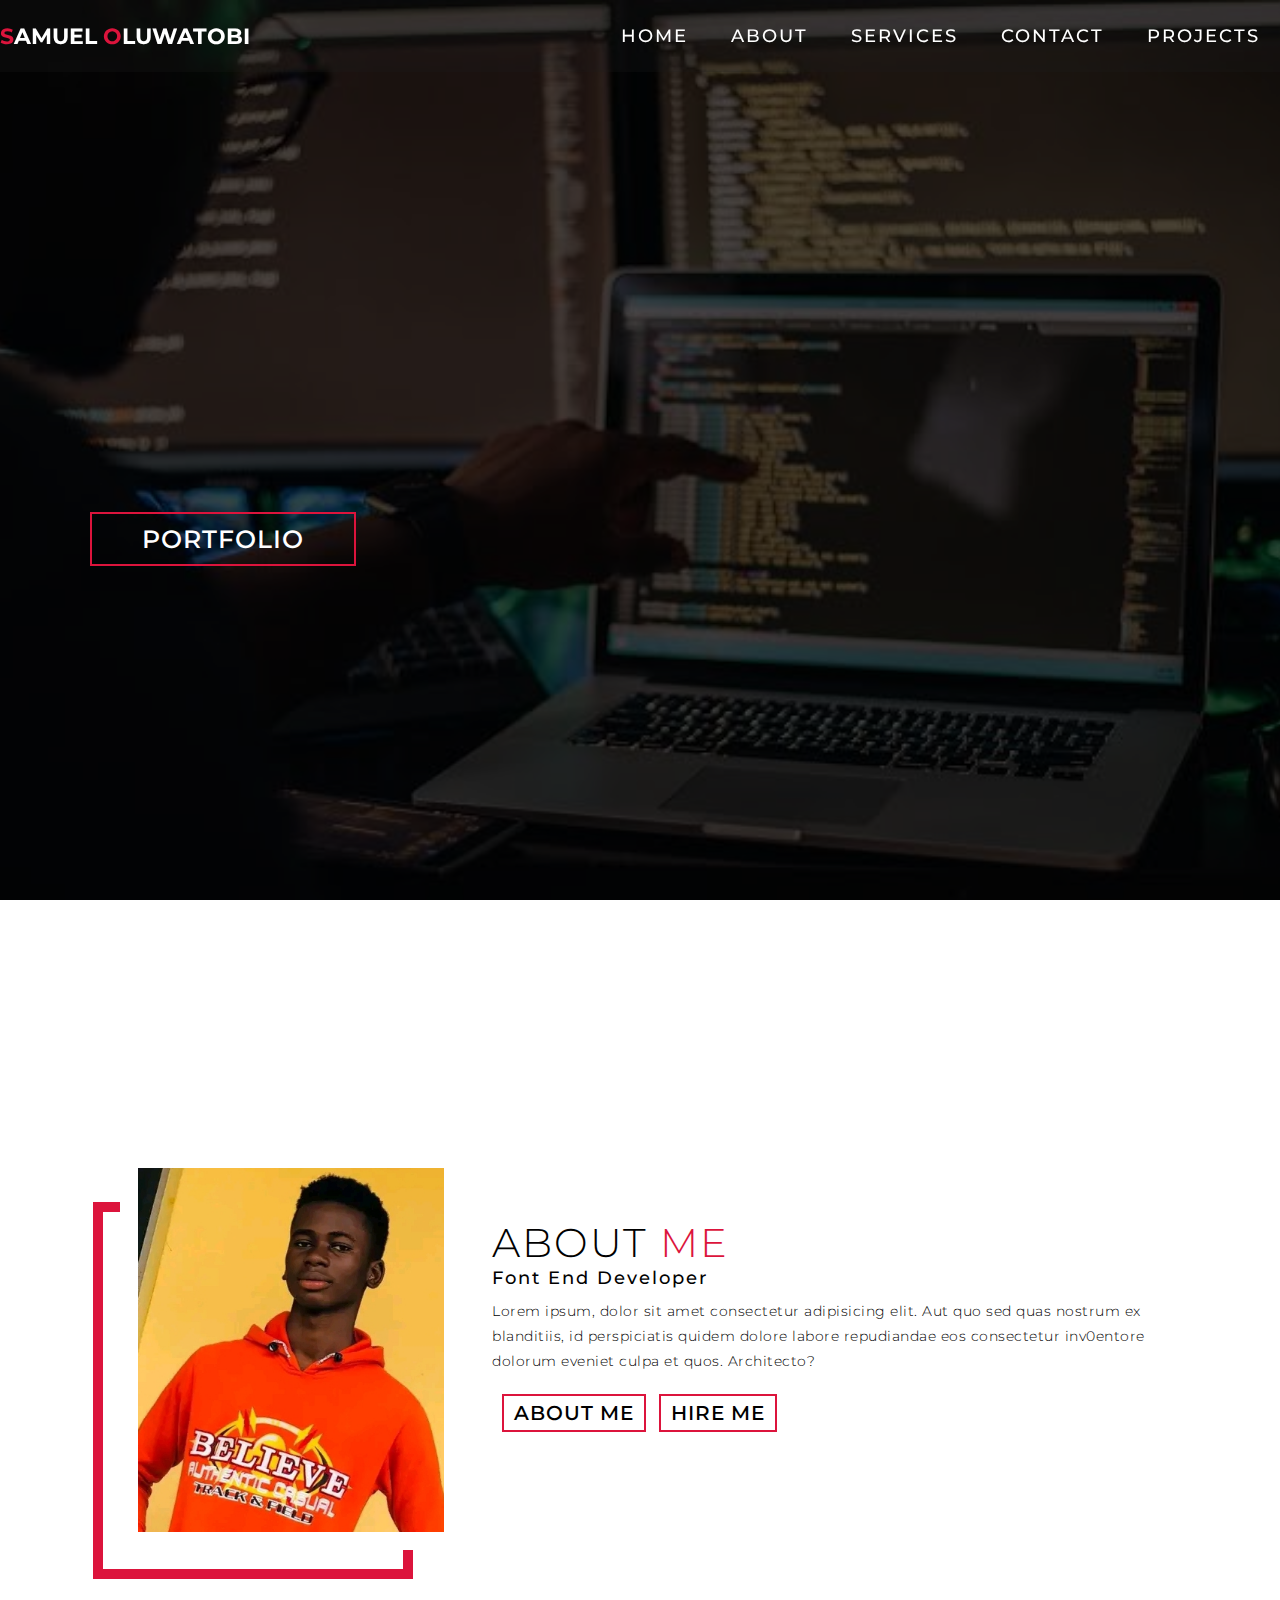
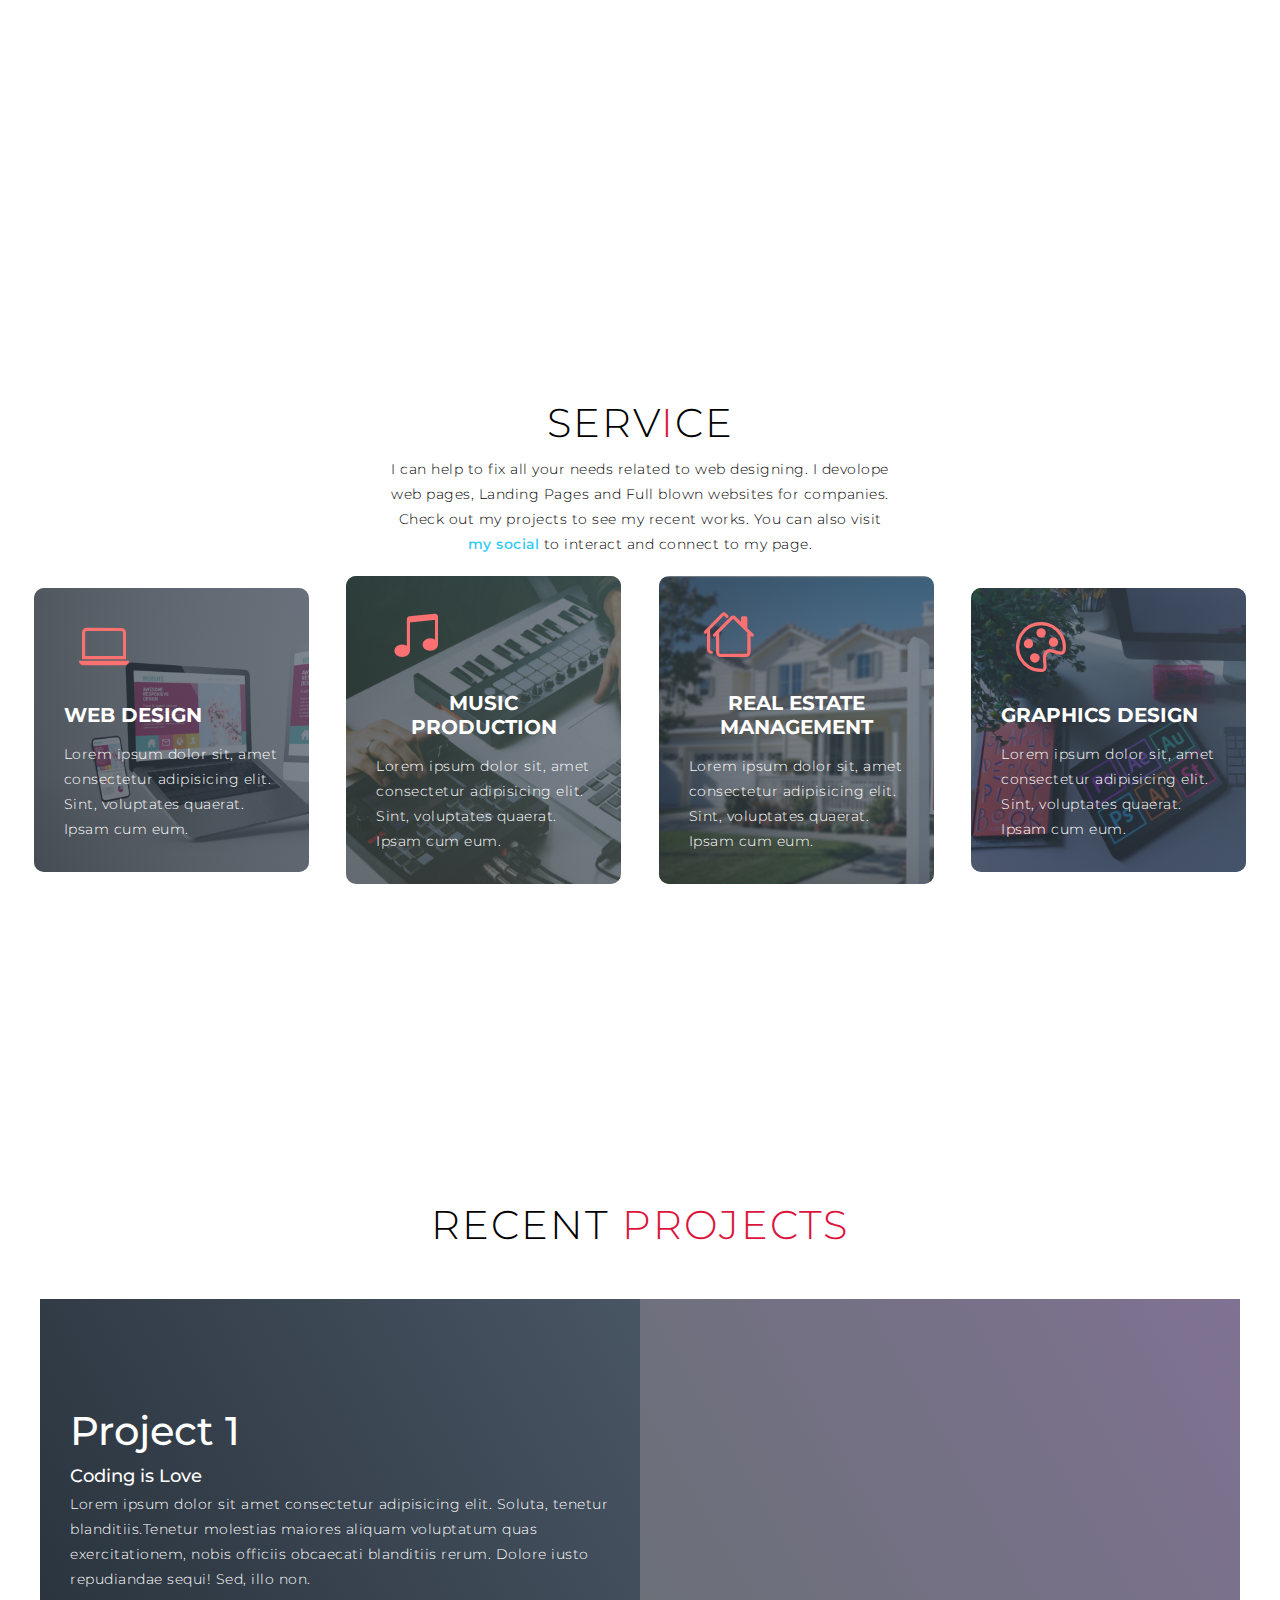
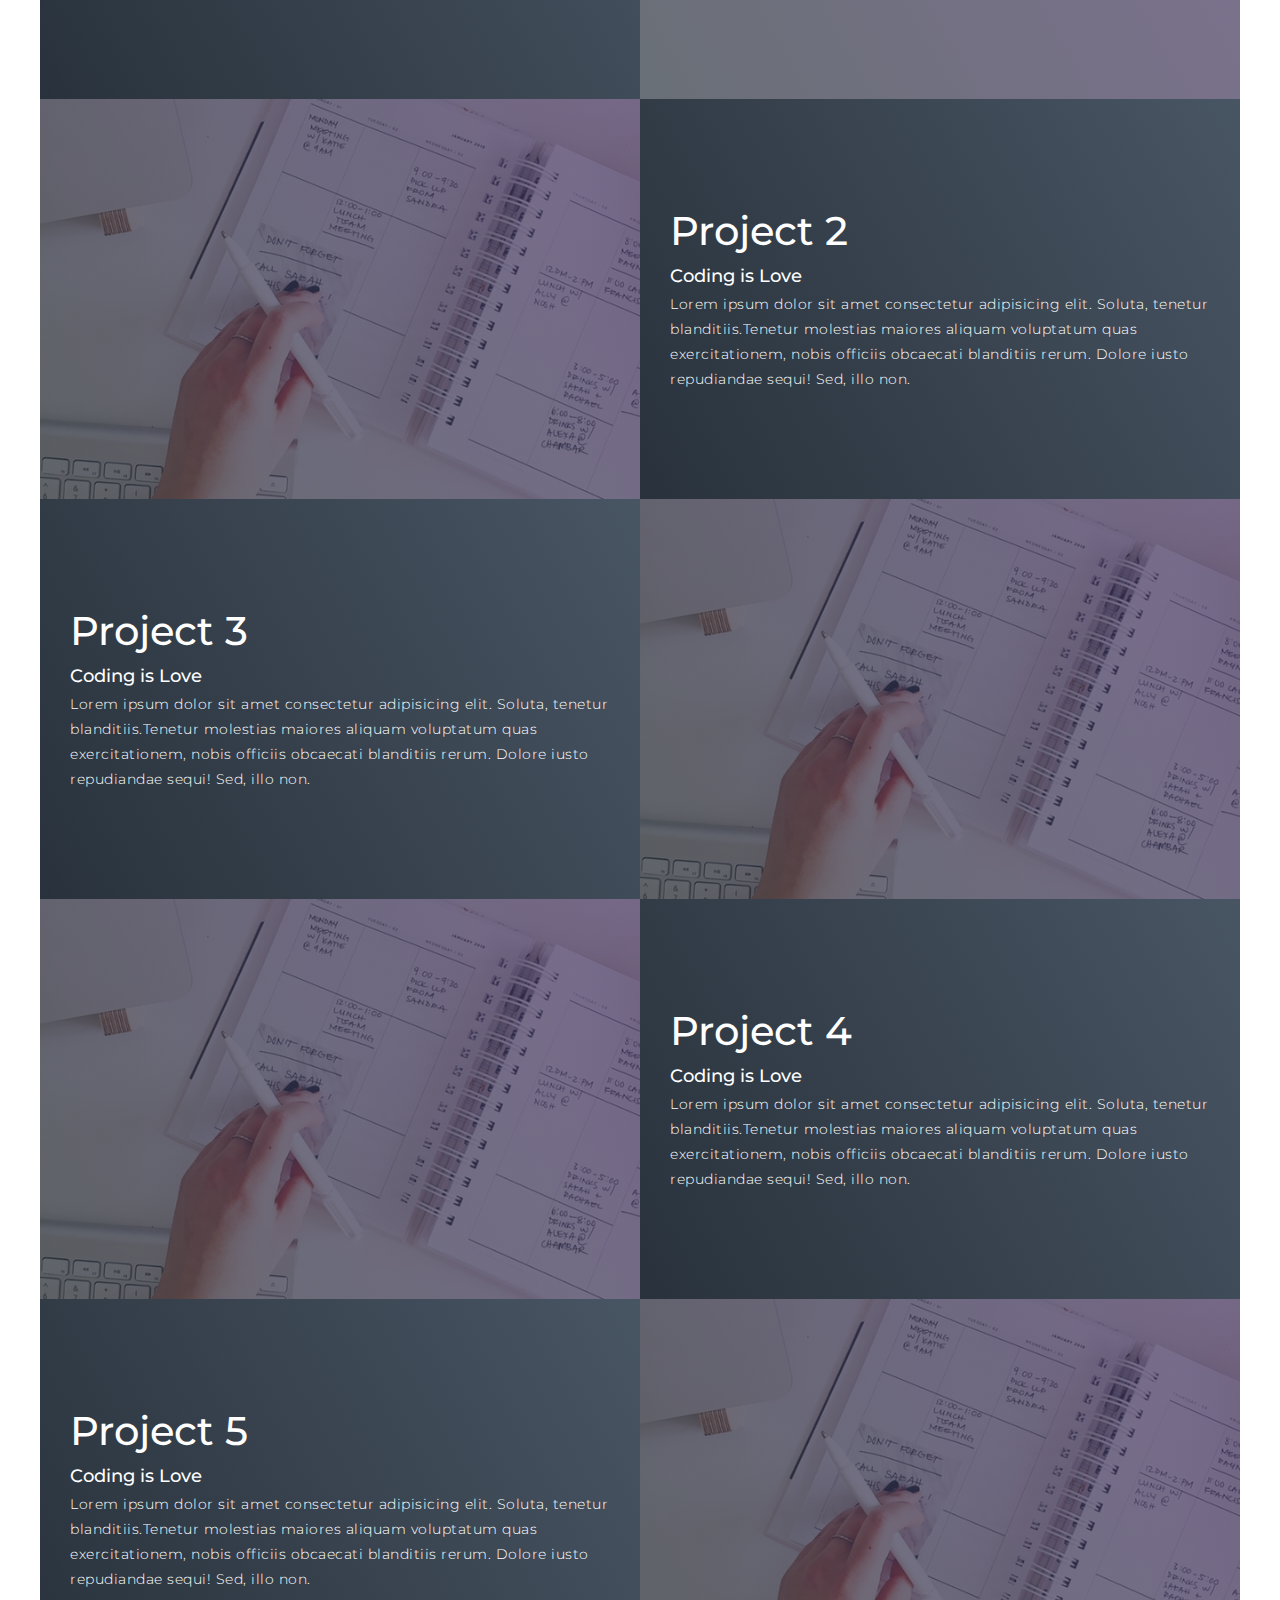
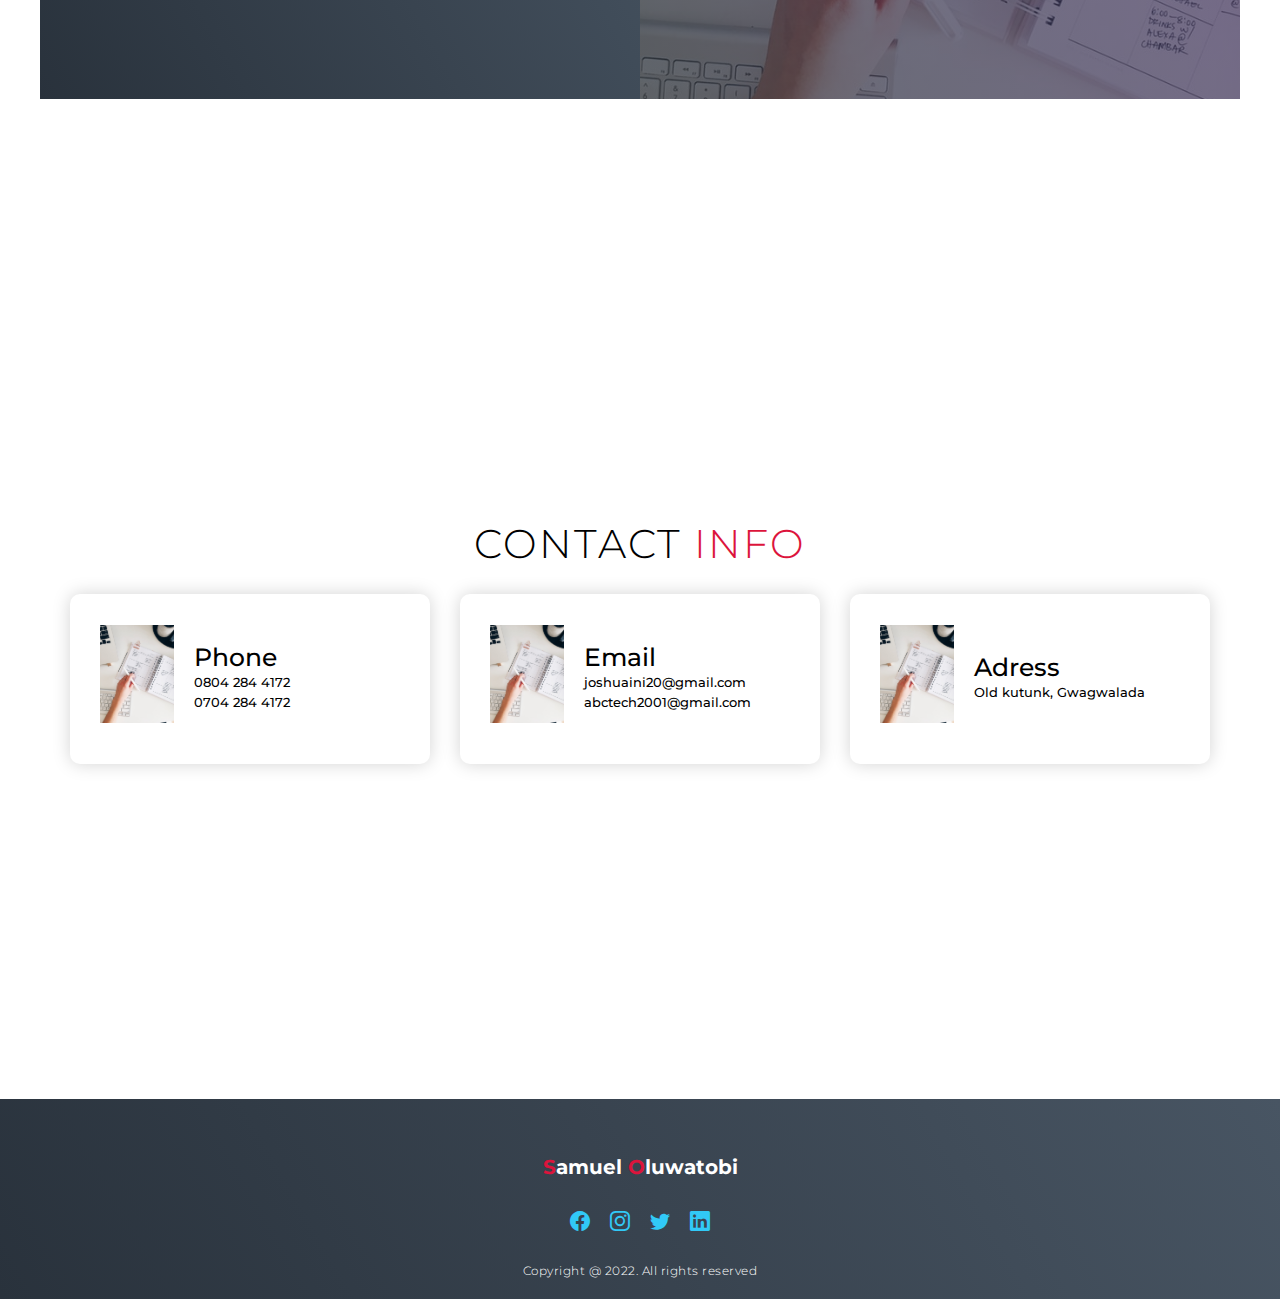
==== index.html @ 8ee9c937 "first commit" ====
<!DOCTYPE html>
<html lang="en">
<head>
    <link rel="stylesheet" href="style.css">
    <meta charset="UTF-8">
    <meta http-equiv="X-UA-Compatible" content="IE=edge">
    <meta name="viewport" content="width=device-width, initial-scale=1.0">
    <link rel="stylesheet" href="https://cdn.jsdelivr.net/npm/bootstrap-icons@1.10.3/font/bootstrap-icons.css">
    <title>Samuel Oluwatobi</title>
</head>
<body>
    <!-- <div class="loader">
        <div></div>
    </div> -->
    <section id="header">
        <div class="header container">
            <div class="nav-bar">
                <div class="brand">
                    <a href="#hero"><h1><span>S</span>amuel <span>O</span>luwatobi</h1></a>
                </div>
                <div class="nav-list">
                    <div class="hamburger"><div class="bar"></div></div>
                    <ul>
                        <li><a href="#hero" data-after="Home">Home</a></li>
                        <li><a href="#about" data-after="About">About</a></li>
                        <li><a href="#services" data-after="Services">Services</a></li>
                        <li><a href="#contact" data-after="Contact">Contact</a></li>
                        <li><a href="#projects" data-after="Projects">Projects</a></li>
                    </ul>
                </div>
            </div>
        </div>
    </section> 
    
    
    <!-- Hero Section -->
    <section id="hero">
        <div class="hero container">
            <div>
                <h1>Hello, <span></span></h1>
                <h1>My Name is <span></span></h1>
                <h1>Samuel <span></span></h1>
                <a href="#projects" type="button" class="cta">Portfolio</a>
            </div>
        </div>
    </section> 
    <!-- End Hero Section -->

    <!-- About Section -->
    <section id="about">
        <div class="about container">
            <div class="col-left">
                <div class="about-img">
                    <img src="sam.jpg" alt="img">
                </div>
            </div>
            <div class="col-right">
                <hi class="section-title">About <span>me</span></hi>
                <h2>Font End Developer</h2>
                <p>Lorem ipsum, dolor sit amet consectetur 
                adipisicing elit. Aut quo sed quas nostrum ex blanditiis, 
                id perspiciatis quidem dolore labore repudiandae eos 
                consectetur inv0entore dolorum eveniet culpa et quos. Architecto?</p>
                <a href="#" class="cta">About Me</a>
                <a href="#" class="cta">Hire Me</a>
            </div>
        </div>
    </section>
    <!-- End About Section -->

    <!-- Service Section -->
    <section id="services">
        <div class="services container">
            <div class="service-top">
                <h1 class="section-title">Serv<span>i</span>ce</h1>
                <p>I can help to fix all your needs related to web designing. 
                I devolope web pages, Landing Pages and Full blown websites for companies.
                Check out my projects to see my recent works. You can also visit <a href="#footer">my social</a> to interact 
                and connect to my page.
                </p>
            </div>
            <div class="service-bottom">
                <div class="service-items">
                    <div class="icon"><i class="bi bi-laptop"></i></div>
                    <h2>Web Design</h2>
                    <p>Lorem ipsum dolor sit, 
                        amet consectetur adipisicing elit. 
                        Sint, voluptates quaerat. Ipsam cum eum.</p>
                </div>
                <div class="service-items">
                    <div class="icon"><i class="bi bi-music-note-beamed"></i></div>
                    <h2>Music Production</h2>
                    <p>Lorem ipsum dolor sit, 
                        amet consectetur adipisicing elit. 
                        Sint, voluptates quaerat. Ipsam cum eum.</p>
                </div>
                <div class="service-items">
                    <div class="icon"><i class="bi bi-houses"></i></div>
                    <h2>Real Estate Management</h2>
                    <p>Lorem ipsum dolor sit, 
                        amet consectetur adipisicing elit. 
                        Sint, voluptates quaerat. Ipsam cum eum.</p>
                </div>
                <div class="service-items">
                    <div class="icon"><i class="bi bi-palette"></i></div>
                    <h2>Graphics Design</h2>
                    <p>Lorem ipsum dolor sit, 
                        amet consectetur adipisicing elit. 
                        Sint, voluptates quaerat. Ipsam cum eum.</p>
                </div>
            </div>
        </div>
    </section> 
    <!-- End Service Section -->
    
    <!-- Project Section -->
    <section id="projects">
        <div class="project container">
          <div class="project-header">
              <h1 class="section-title">Recent <span>Projects</span></h1>
          </div>
          <div class="all-projects">
              <div class="project-item">
                  <div class="project-info">
                    <h1>Project 1</h1>
                    <h2>Coding is Love</h2>
                    <p>Lorem ipsum dolor sit amet consectetur adipisicing elit.
                         Soluta, tenetur blanditiis.Tenetur molestias maiores 
                         aliquam voluptatum quas exercitationem, nobis officiis
                          obcaecati blanditiis rerum. Dolore iusto repudiandae 
                          sequi! Sed, illo non.</p>
                  </div>
                  <div class="project-img">
                   <!-- <img src="project-img.GIF " alt="img">    -->
                   <iframe src="https://guileless-buttercream-ab2a01.netlify.app/" frameborder="0" width="100%" height="100%"></iframe>
                </div>
              </div>
              <div class="project-item">
                <div class="project-info">
                  <h1>Project 2</h1>
                  <h2>Coding is Love</h2>
                  <p>Lorem ipsum dolor sit amet consectetur adipisicing elit.
                       Soluta, tenetur blanditiis.Tenetur molestias maiores 
                       aliquam voluptatum quas exercitationem, nobis officiis
                        obcaecati blanditiis rerum. Dolore iusto repudiandae 
                        sequi! Sed, illo non.</p>
                </div>
                <div class="project-img">
                 <img src="img-1.png " alt="img">   
              </div>
            </div>
            <div class="project-item">
                <div class="project-info">
                  <h1>Project 3</h1>
                  <h2>Coding is Love</h2>
                  <p>Lorem ipsum dolor sit amet consectetur adipisicing elit.
                       Soluta, tenetur blanditiis.Tenetur molestias maiores 
                       aliquam voluptatum quas exercitationem, nobis officiis
                        obcaecati blanditiis rerum. Dolore iusto repudiandae 
                        sequi! Sed, illo non.</p>
                </div>
                <div class="project-img">
                 <img src="img-1.png" alt="img">   
              </div>
            </div>
            <div class="project-item">
                <div class="project-info">
                  <h1>Project 4</h1>
                  <h2>Coding is Love</h2>
                  <p>Lorem ipsum dolor sit amet consectetur adipisicing elit.
                       Soluta, tenetur blanditiis.Tenetur molestias maiores 
                       aliquam voluptatum quas exercitationem, nobis officiis
                        obcaecati blanditiis rerum. Dolore iusto repudiandae 
                        sequi! Sed, illo non.</p>
                </div>
                <div class="project-img">
                 <img src="img-1.png " alt="img">   
              </div>
            </div>
            <div class="project-item">
                <div class="project-info">
                  <h1>Project 5</h1>
                  <h2>Coding is Love</h2>
                  <p>Lorem ipsum dolor sit amet consectetur adipisicing elit.
                       Soluta, tenetur blanditiis.Tenetur molestias maiores 
                       aliquam voluptatum quas exercitationem, nobis officiis
                        obcaecati blanditiis rerum. Dolore iusto repudiandae 
                        sequi! Sed, illo non.</p>
                </div>
                <div class="project-img">
                 <img src="img-1.png " alt="img">   
              </div>
            </div>
          </div>
        </div>
    </section>
    <!-- End Project Section -->
    


    <!-- Contact Section -->
    <section id="contact">
        <div class="contact container">
            <div><h1 class="section-title">Contact <span>info</span></h1></div>
            <div class="contact-items">
                <div class="contact-item">
                    <div class="icon"><img src="img-1.png" alt=""></div>
                    <div class="contact-info">
                        <h1>Phone</h1>
                        <h2>0804 284 4172</h2>
                        <h2>0704 284 4172</h2>
                    </div>
                </div>
                <div class="contact-item">
                    <div class="icon"><img src="img-1.png" alt=""></div>
                    <div class="contact-info">
                        <h1>Email</h1>
                        <h2>joshuaini20@gmail.com</h2>
                        <h2>abctech2001@gmail.com</h2>
                    </div>
                </div>
                <div class="contact-item">
                    <div class="icon"><img src="img-1.png" alt=""></div>
                    <div class="contact-info">
                        <h1>Adress</h1>
                        <h2>Old kutunk, Gwagwalada</h2>
                    </div>
                </div>
            </div>
        </div>
    </section>
    <!-- End Contact Section -->

    <!-- Footer -->
    <section id="footer">
        <div class="footer container">
            <div class="brand"><h1><span>S</span>amuel <span>O</span>luwatobi</h1></div>
            <h2></h2>
            <div class="social-icon">
                <div class="social-item">
                    <a href="#"><i class="bi bi-facebook s-icon"></i></a>
                </div>
                <div class="social-item">
                    <a href="#"><i class="bi bi-instagram s-icon"></i></a>
                </div>
                <div class="social-item">
                    <a href="#"><i class="bi bi-twitter s-icon"></i></a>
                </div>
                <div class="social-item">
                    <a href="#"><i class="bi bi-linkedin s-icon"></i></a>
                </div>
            </div>
            <p>Copyright @ 2022. All rights reserved</p>
        </div>
    </section>
    <!-- End Footer -->
    <script src="app.js"></script>
</div>
</body>
</html>
---- style.css ----
@import url("https://cdn.jsdelivr.net/npm/bootstrap-icons@1.10.3/font/bootstrap-icons.css");
@import url('https://fonts.googleapis.com/css2?family=Montserrat:wght@300;400;700&display=swap');
*{
    padding: 0;
    margin: 0;
    box-sizing: border-box;
}
html{
    font-size: 10px;
    font-family: 'Montserrat', sans-serif;
    scroll-behavior: smooth;
}
a{
    text-decoration: none;
    color: rgb(49, 201, 247);
    font-weight: 550;
}
a:hover{
    text-decoration: underline;
    color: crimson;
    opacity: 0.7;
}
img {
    height: 100%;
    width: 100%;
    object-fit: cover;
}
p{
    color: black;
    font-size: 1.4rem;
    margin-top: 5px;
    line-height: 2.5rem;
    font-weight: 300;
    letter-spacing: .05rem;
}
.section-title {
    font-size: 4rem;
    font-weight: 300;
    color: black;
    margin-bottom: 10px;
    text-transform: uppercase;
    letter-spacing: .2rem;
    text-align: center;
}
.section-title span {
    color: crimson;
}
.container{
    min-height: 100vh;
    width: 100%;
    display: flex;
    align-items: center;
    justify-content: center;
}
.cta{
    display: inline-block;
    padding: 5px 20px;
    color: white;
    background-color: transparent;
    border: 2px solid crimson;
    font-size: 2rem;
    text-transform: uppercase;
    letter-spacing: .1rem;
    margin-top: 30px;
    transition: .3s ease;
    transition-property: background-color, color;
}
.cta:hover{
    color: white;
    background-color: crimson;

}
.brand a h1{
    font-size: 1.5rem;
    text-transform: uppercase;
    color: white;
}
.brand h1 span{
    color: crimson;
}
/* Header Section */

#header{
    position: fixed;
    z-index: 1000;
    left: 0;
    top: 0;
    width: 100vw;
    height: auto;
}
#header .header{
    min-height: 8vh;
    background-color: rgba(31, 30, 30, 0.24);
    transition: .3s ease background-color; 
}
#header .nav-bar{
    display:flex;
    align-items: center;
    justify-content: space-between;
    width: 100%;
    height: 100%;
    max-width: 1300px;
    padding: 0 20px;
}
#header .nav-list ul{
    list-style: none;
    position: absolute;
    background-color: rgb(31, 30, 30);
    width: 100vw;
    height: 100vh;
    left: 100%;
    top: 0;
    display:flex;
    flex-direction: column;
    justify-content: center;
    align-items: center;
    z-index: 1;
    overflow-x:hidden;
    transition: .5s ease left;
}
#header .nav-list ul.active{
    left: 0;
}
#header .nav-list ul a{
    font-size: 2.0rem;
    font-weight: 500;
    letter-spacing: .2rem;  
    text-decoration: none;
    color: white;
    text-transform: uppercase;
    padding:20px;
    display:block;
} 
#header .nav-list ul a::after{
    content: attr(data-after);
    position: absolute;
    top: 50%;
    left: 50%;
    transform: translate(-50%, -50%) scale(0);
    color: rgba(240, 248, 255, 0.021);
    font-size: 13rem;
    letter-spacing: 50px;
    z-index: -1;
    transition: .3s ease letter-spacing;
}
#header .nav-list ul li:hover a::after{
    transform: translate(-50%, -50%) scale(1);
    letter-spacing: initial;
}
#header .nav-list ul li:hover a{
    color: crimson;
}
#header .hamburger{
    height:60px;
    width: 60px;
    display: inline-block;
    border: 3px solid white;
    border-radius: 50%;
    position: relative;
    display:flex;
    align-items: center;
    justify-content: center;
    z-index: 100;
    cursor: pointer;
    transform: scale(.8);
    margin-right: 20px;
}
#header .hamburger::after{
    position: absolute;
    content: '';
    height: 100%;
    width: 100%;
    border-radius: 50%;
    border: 3px solid white;
    animation: hamburger_puls 1s ease infinite;
}
#header .hamburger .bar{
    height: 2px;
    width: 30px;
    position: relative;
    background-color: white;
    z-index: -1;
}
#header .hamburger .bar::after,
#header .hamburger .bar::before{
    content: '';
    position: absolute;
    height: 100%;
    width: 100%;
    left: 0;
    background-color: white;
    transition: .3s ease;
    transition-property: top, bottom;
}
#header .hamburger .bar::after{
    top: 8px;
}
#header .hamburger .bar::before{
    bottom: 8px;
}
#header .hamburger.active .bar::before{
    bottom: 0;
}
#header .hamburger.active .bar::after{
    top: 0;
}

/* End Header Section */
/* Hero Section */
#hero{
    background-image: url(images.jpeg);
    background-size: cover;
    background-position: top center;
    position: relative;
    z-index: 1;
}
@media only screen and (max-width: 768px){
    #hero{
        background-image: url(sam.jpg);
    }
}
#hero::after{
    content: '';
    position: absolute;
    left: 0;
    top: 0;
    height: 100%;
    width: 100vw;
    background-color: black;
    opacity: .7;
    z-index: -1;
}
#hero .hero {
    max-width: 1200px;
    margin: 0 auto;
    padding: 0 50px;
    justify-content: flex-start;
}
#hero h1{
    display: block;
    width: fit-content;
    font-size: 4rem;
    position: relative;
    color: transparent;
    animation: text_reveal .5s ease forwards;
    animation-delay: 1s;
}
#hero h1:nth-child(1){
    animation-delay: 1s;
}
#hero h1:nth-child(2){
    animation-delay: 2s;
}
#hero h1:nth-child(3){
    animation: text_reveal_name .5s ease forwards;
    animation-delay: 3s;
}
#hero h1 span{
    position: absolute;
    top: 0;
    left: 0;
    height: 100%;
    width: 0;
    background-color: crimson;
    animation: text_reveal_box 1s ease;
    animation-delay: .5ss;
}
#hero h1:nth-child(1) span{
    animation-delay: .5s;
}
#hero h1:nth-child(2) span{
    animation-delay: 1.5s;
}
#hero h1:nth-child(3) span{
    animation-delay: 2.5s;
}

/* End Hero Section */

/* Service Section */
    #services .services{
        flex-direction: column;
        text-align: center;
        max-width: 1500px;
        margin: 0 auto;
        padding: 100px 15px;
    }
    #services .service-top{
        max-width: 500px;
        margin: 0 auto;
    }
    #services .service-bottom{
        display: flex;
        align-items: center;
        justify-content: center;
        flex-wrap: wrap;
    }
    #services .service-items{
        flex-basis: 80%;
        display: flex;
        align-items: flex-start;
        justify-content: center;
        flex-direction: column;
        padding: 30px;
        border-radius: 10px;
        background-size: cover;
        margin: 10px 5%;
        position: relative;     
        overflow: hidden;
        z-index: 1;
    }
    #services .service-items:nth-of-type(1){
        background-image: url(webbg.png);
    }
    #services .service-items:nth-of-type(2){
        background-image: url(musicbg.jpeg);
    }
    #services .service-items:nth-of-type(3){
        background-image: url(estatebg.jpeg);
    }
    #services .service-items:nth-of-type(4){
        background-image: url(graphicsbg.jpeg);
    }
    #services .service-items::after{
        content: '';
        position: absolute;
        left: 0;
        top: 0;
        height: 100%;
        width: 100%;
        background-image: linear-gradient(60deg, #29323c 0%, #485563 100%);
        opacity: .7;
        z-index: -1;
    }
    #services .service-bottom .icon{
        height: 80px;
        width: 80px;
        margin-bottom: 5px;
    }
    #services .service-bottom .icon i{
        color: rgb(251, 112, 112);
        font-size: 5rem;
    }
    #services .service-items h2{
        font-size: 2rem;
        color: white;
        margin-bottom: 10px;
        text-transform: uppercase;
    }
    #services .service-items p{
        color: white;
        text-align: left;
    }
/* End Service Section */
/* Project Section */
#projects .project {
    flex-direction: column;
    max-width: 1200px;
    margin: 0 auto;
    padding: 100px 0;
}
#projects .project-header h1 {
    margin-bottom: 50px;
}
#projects .all-project {
    display: flex;
    align-items: center;
    justify-content: center;
    flex-direction: column;
}
#projects .project-item {
    display: flex;
    align-items: center;
    justify-content: center;
    flex-direction: column;
    width: 80%;
    margin: 20px auto;
    overflow: hidden;
    border-radius: 10px;
}
#projects .project-info {
    padding: 30px;
    flex-basis: 50%;
    height: 100%;
    display: flex;
    align-items: flex-start;
    justify-content: center;
    flex-direction: column;
    background-image: linear-gradient(60deg, #29323c 0%, #485563 100%);
    color: white;
} 
#projects .project-info h1 {
    font-size: 4rem;
    font-weight: 500;
}
#projects .project-info h2 {
    font-size: 1.8rem;
    font-weight: 500;
    margin-top: 10px;
}
#projects .project-info p {
    color: white;    
}
#projects .project-img {
    flex-basis: 50%;
    height: 300px;
    /* overflow: hidden; */
    position: relative;
}

#projects .project-img:after{
    content: '';
    position: absolute;
    left: 0;
    top: 0;
    height: 100%;
    width: 100%;
    background-image: linear-gradient(60deg, #29323c 0%, #483563 100%);
    opacity: .7;
}
#projects .project-img:hover::after{
    opacity: 0;
}
#projects .project-img img{
    transition: .3s ease transform ;
}
#projects .project-item:hover .project-img img{
    transform: scale(1.1);
}
/* End Project Section */

/* About Section */
#about .about{
    flex-direction: column-reverse;
    text-align: center;
    max-width: 1200px;
    margin: 0 auto;
    padding: 100px 20px;
}
#about .col-left{
    width: 250px;
    height: 360px;
}
#about .col-right{
    width: 100%;
}
#about .col-right h2{
    font-size: 1.8rem;
    font-weight: 500;
    letter-spacing: .2rem;
    margin-bottom: 10px;
}
#about .col-right p {
    margin-bottom: 20px;
}
#about .col-right .cta{
    color: black;
    margin:0 0 50px 10px;
    padding: 5px 10px;
    display: inline;
    font-size: 1rem;
}
#about .col-left .about-img{
    height: 100%;
    width: 100%;
    position: relative;
    border: 18px solid white;
    margin-top: 50px;
}
#about .col-left .about-img::after{
    content: '';
    position: absolute;
    left: -33px;
    top: 19px;
    height: 98%;
    width: 98%;
    border: 7px solid crimson;
    z-index: -1;
}
/* End About Section */

/* Contact Sectiion */
#contact .contact{
    flex-direction: column;
    max-width: 1200px;
    margin: 0 auto;
}
#contact .contact-items{
    padding-top: 30px;
}
#contact .contact-item{
    width: 80%;
    padding: 20px;
    text-align: center;
    border-radius: 10px;
    padding: 30px;
    margin: 30px;
    display: flex;
    justify-content: center;
    align-items: center;
    flex-direction: column;
    box-shadow: 0px 0px 18px 0 #0000002c;
    transition: .3s ease box-shadow;
}
#contact .contact-item:hover{
    box-shadow: 0px 0px 5px 0 #0000002c;
}
#contact .icon{
    width: 70px;
    margin: 0 auto;
    margin-bottom: 10px;
}
#contact .contact-info h1{
    font-size: 2.5rem;
    font-weight: 500;
    margin-bottom: 5px;
}
#contact ,.contact-info h2{
    font-size: 1.3rem;
    line-height: 2rem;
    font-weight: 500;
}
/* End Contact Section */

/* Footer */
#footer{
    background-image: linear-gradient(60deg, #29323c 0%, #485563 100%);
}
#footer .footer{
    min-height: 200px;
    flex-direction: column;
    padding-top: 50px;
    padding-bottom: 10px;
}
#footer h2{
    color: white;
    font-weight: 500;
    font-size: 1.0rem;
    letter-spacing: .1rem;
    margin-top: 10px;
    margin-bottom: 10px;
} 
#footer .social-icon{
    display: flex;
    margin-bottom: 10px;
}
.social-item{
    padding: 10px;
}
.s-icon{
    font-size: 2rem;
}
#footer .social-item img{
    filter: grayscale(1);
    transition: .3s ease filter;
}
#footer .social-item:hover img{
    filter: grayscale(0);
}
#footer p{
    color: white;
    font-size: 1.2rem;
}
#footer .brand h1{
    color: white;
}
/* End Footer */
/* keyFrames */
    @keyframes hamburger_puls {
        0%{
           opacity: 1;
           transform: scale(1); 
        }
        100%{
            opacity: 0;
            transform: scale(1.4);
        }
    }
    @keyframes text_reveal_box{
        50%{
            width: 100%;
            left: 0;
        }
        100%{
            width: 0;
            left: 100%;
        }
    }
    @keyframes text_reveal {
        100%{
             color: white;
        }
    }
    @keyframes text_reveal_name {
        100%{
            color: crimson;
            font-weight: 500px;
        }
    }
/* End Keyframes */

/* Media Query For Tablet */
@media only screen and (min-width: 768px){
    .cta {
        font-size: 2.5rem;
        padding: 10px 50px;
    }
    h1 .section-title{
        font-size: 6rem;
    }
    #about .col-right .cta{
        display: inline-block;
        font-size: 2.0rem;
    }
    /* Hero */
    .brand a h1{
        font-size: 2.2rem;
    }
    /* End Hero */

    /* Services Section */
    #services .service-bottom .service-items{
        flex-basis: 45%;
        margin: 2.5%;
    }
    /* End Services Section */

    /* Project */
    #projects .project-item{
        flex-direction: row;
    }
    #projects .project-item:nth-child(even){
        flex-direction: row-reverse;
    }
    #projects .project-item{
        height: 400px;
        margin: 0;
        width: 100%;
        border-radius: 0;
    }
    #projects .all-projects .project-info{
        height: 100%
    }
    #projects .all-projects .project-img{
        height: 100%;
    }
       
    /* End Project */
    
    /* About */
    #about .about{
        flex-direction: row;
    }
    #about .col-left{
        width: 600px;
        height: 400px;
        padding-left: 60px;
    }
    #about .col-left .about-img{
        margin-top: 0;
    }
    #about .about .col-left .about-img::after{
        left: -45px;
        top: 34px;
        height: 98%;
        width: 98%;
        border: 10px solid crimson;
    }
    
    #about .col-right{
        text-align: left;
        padding: 30px;
    }
    #about .col-right h1 {
        text-align: left;
    } 
    /* End About */

    /* Contact */
    #contact .contact{
        flex-direction: column; 
        padding: 100px 0;
        align-items: center; 
        justify-content: center; 
        min-width: 20vh; 
    }
    #contact .contact-items{
        width: 100%;
        display: flex;
        flex-direction: row;
        justify-content: space-evenly;
        margin: 0;
    }
    #contact .contact-item{
        width: 30%;
        margin: 0;
        flex-direction: row;
    }
    #contact .contact-item .icon{
        height: 100px;
        width: 100px;
    } 
    #contact .contact-item .icon img{
        object-fit: contain;
    } 
    #contact .contact-item .contact-info{
        width: 100%;
        text-align: left;
        padding-left: 20px;
    }
/* End Contact */
}
/* End Media Query For Tablet */


/* Media Query For Desktop */
@media only screen and (min-width: 1200px) {
/* header */
    #header .hamburger{
        display: none;
    }
    #header .nav-list ul li{
        display: inline-block;
    }
    #header .nav-list ul li a{
        font-size: 1.8rem;
    }
    #header .nav-list ul {
        position: inherit;
        display: block;
        height: auto;
        width: fit-content;
        background-color: transparent;
    }
    #header .nav-list ul a:after{
        display: none;
    }
    #header .nav-bar{
        padding: 0;
    }
/* end header */
    #services .service-bottom .service-items{
        flex-basis: 22%;
        margin: 1.5%;
    }

}
/* End Media Query For Desktop */





.loader div{
    height: 100px;
    width: 100px;
    border: 15px solid #45474b;
    /* border-top-color: #2a88e6; */
    position: absolute;
    margin:auto;
    top:0;
    bottom:0;
    left: 0;
    right:0;
    border-radius: 30%;
    animation:spin 1.5s infinite ease-in;
}
@keyframes spin {
    100%{
        border-top-color: #2a88e6;
        /* transform: rotate(360deg); */
    }
    75%{
        border-left-color: #2a88e6;
    }
    50%{
        border-bottom-color: #2a88e6;
    }
    25%{
        border-right-color: #2a88e6;
    }
}


/*         Sub Pages CSS         */
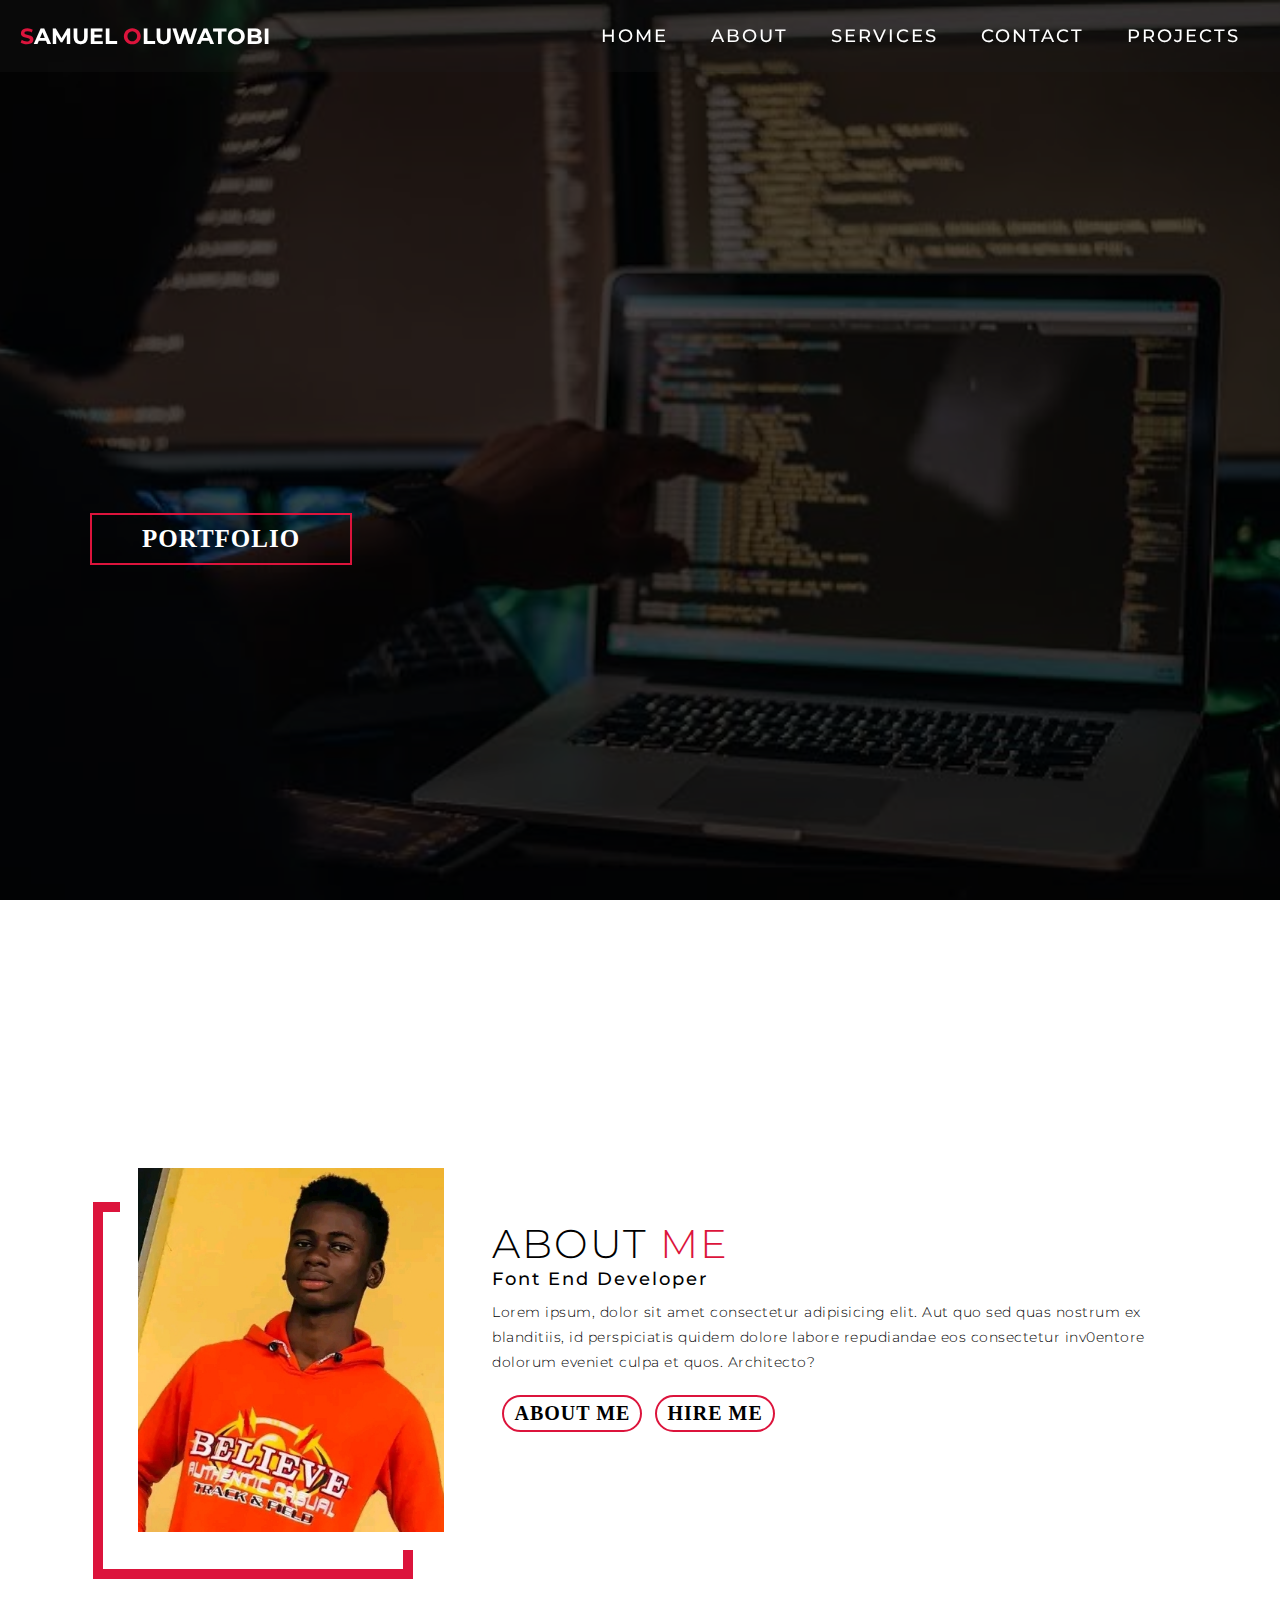
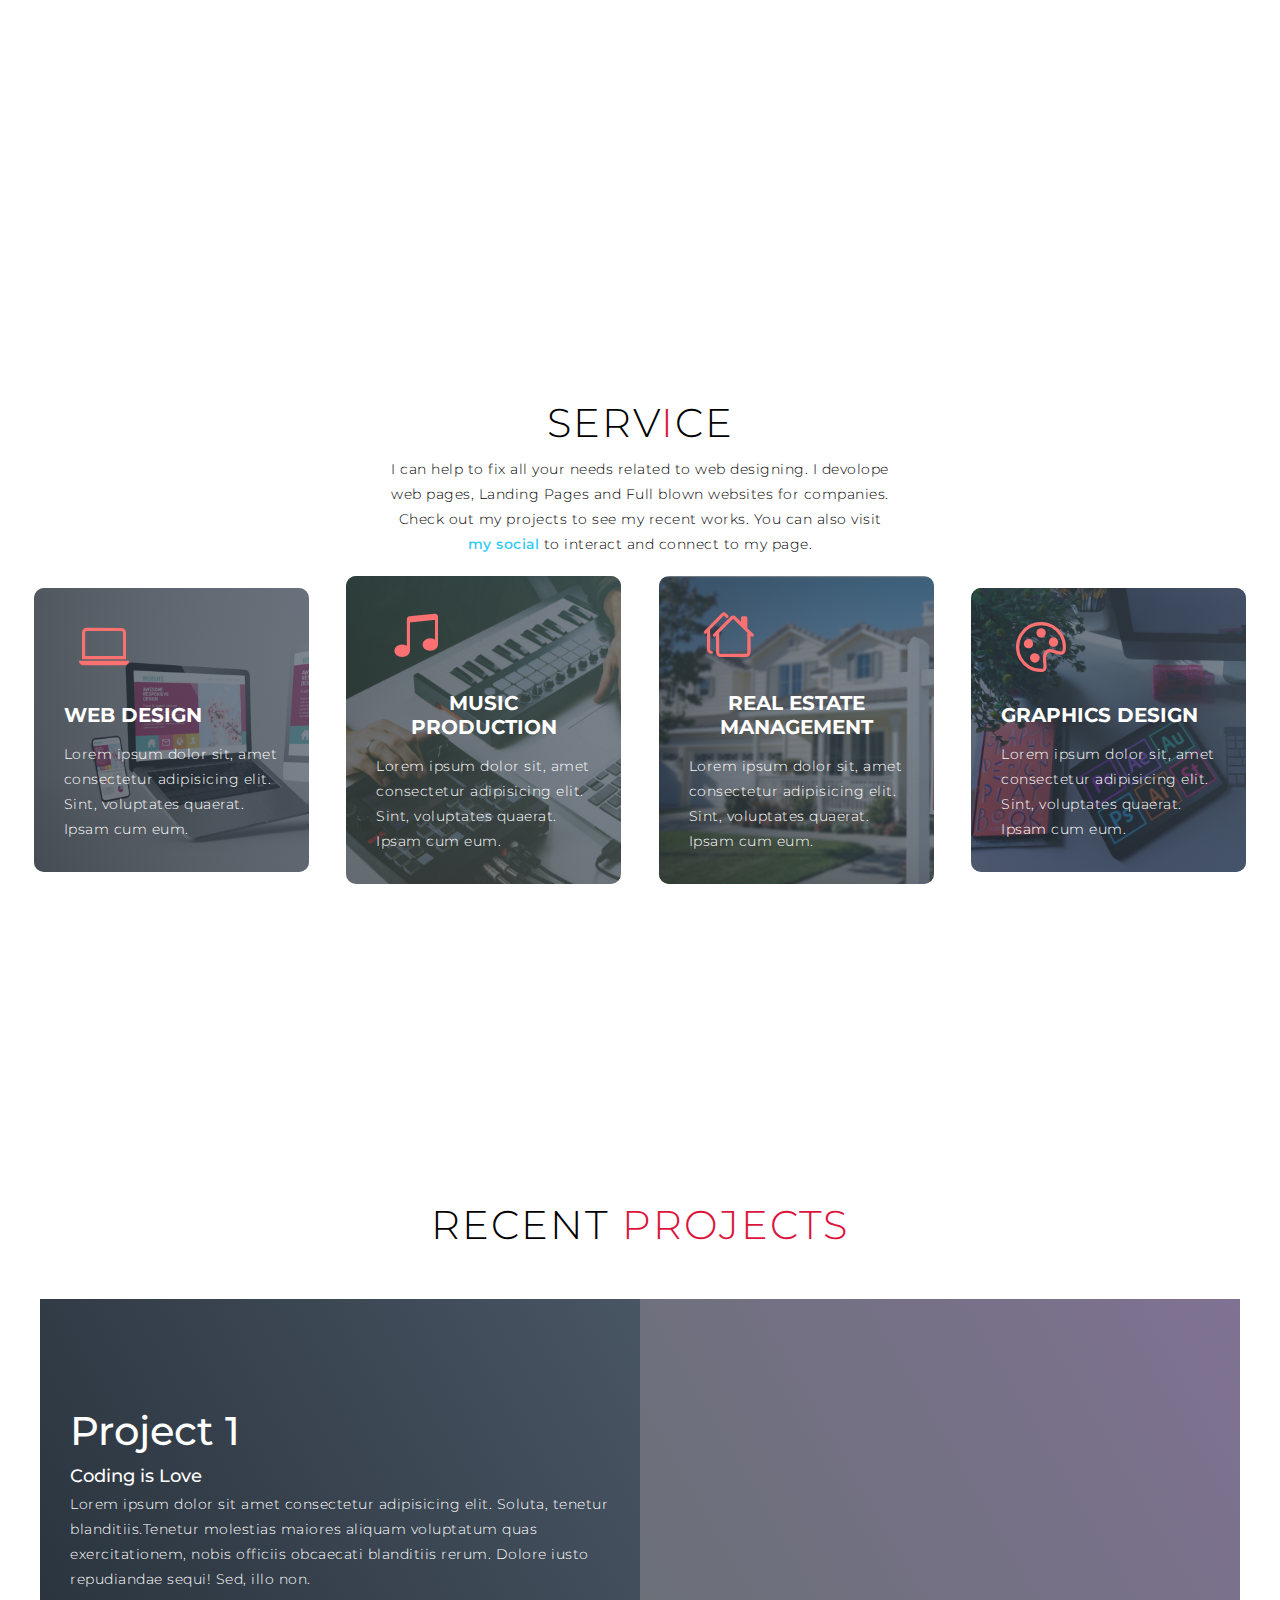
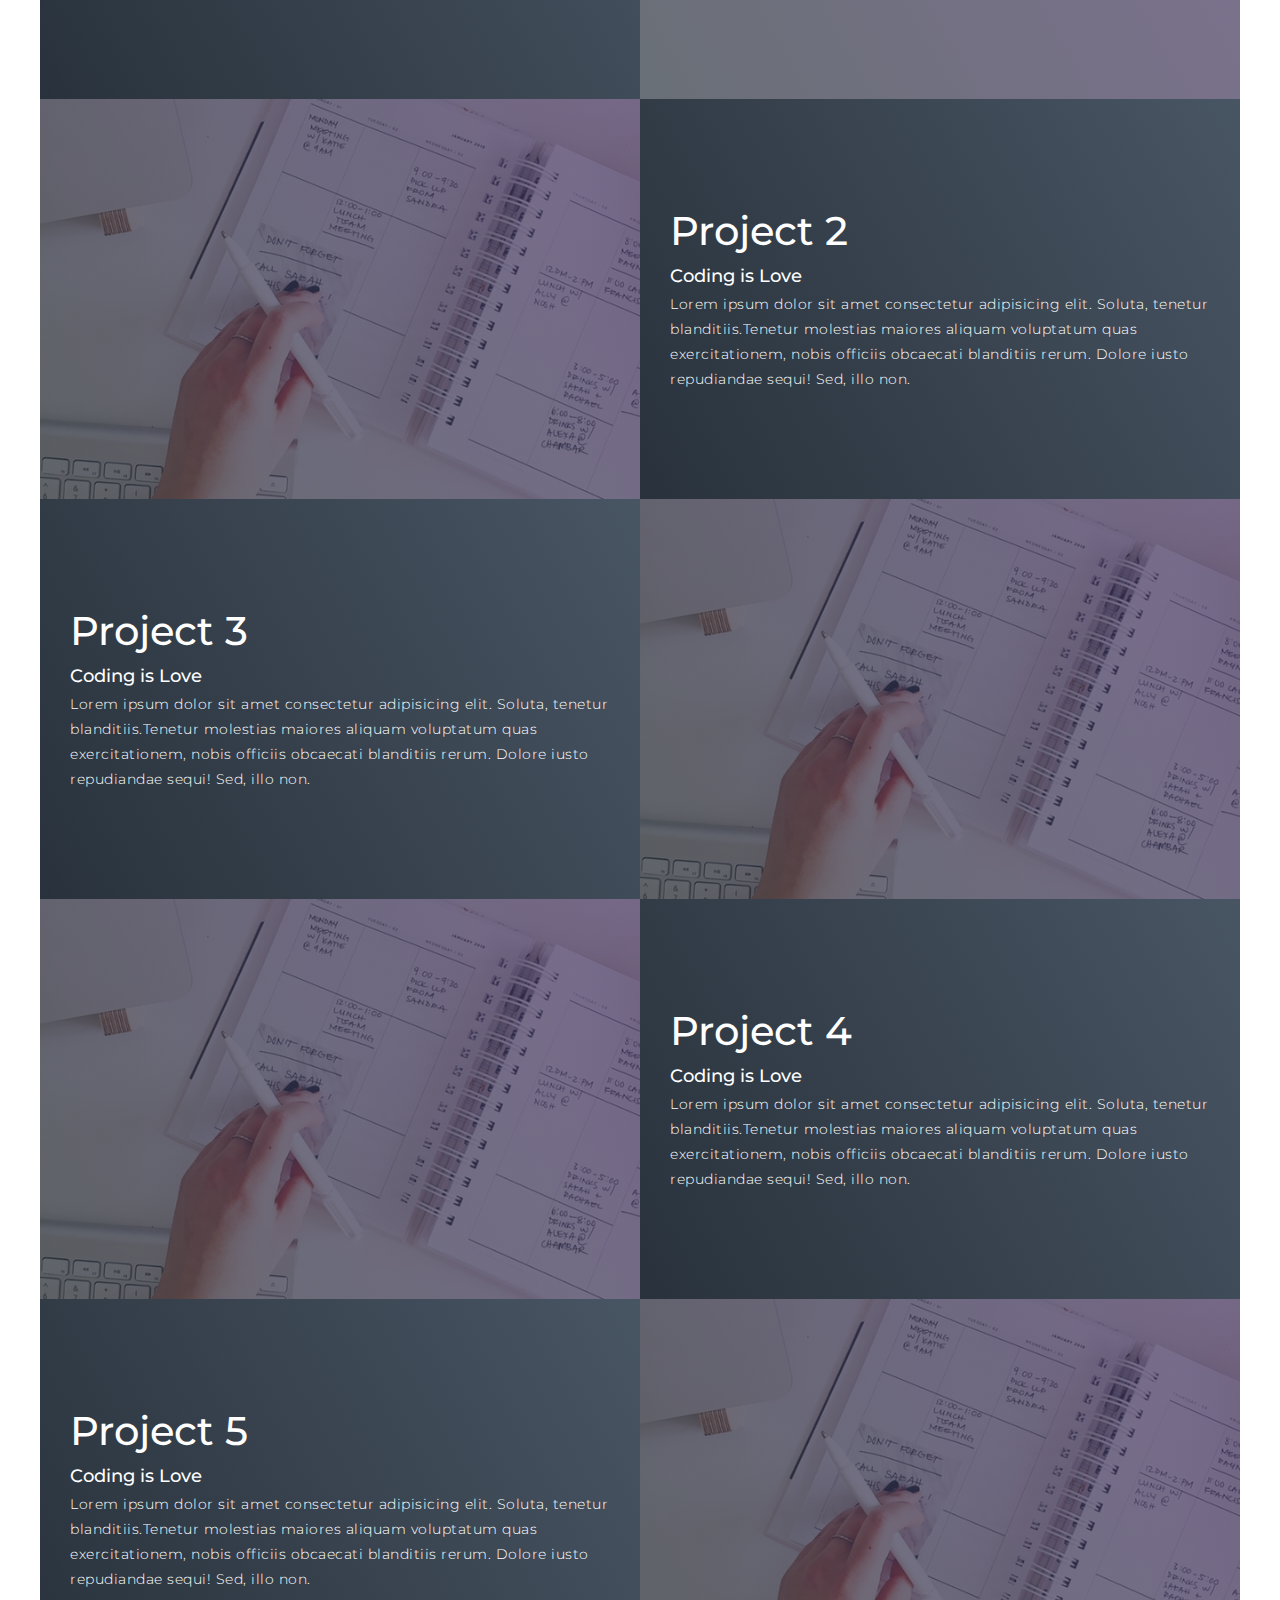
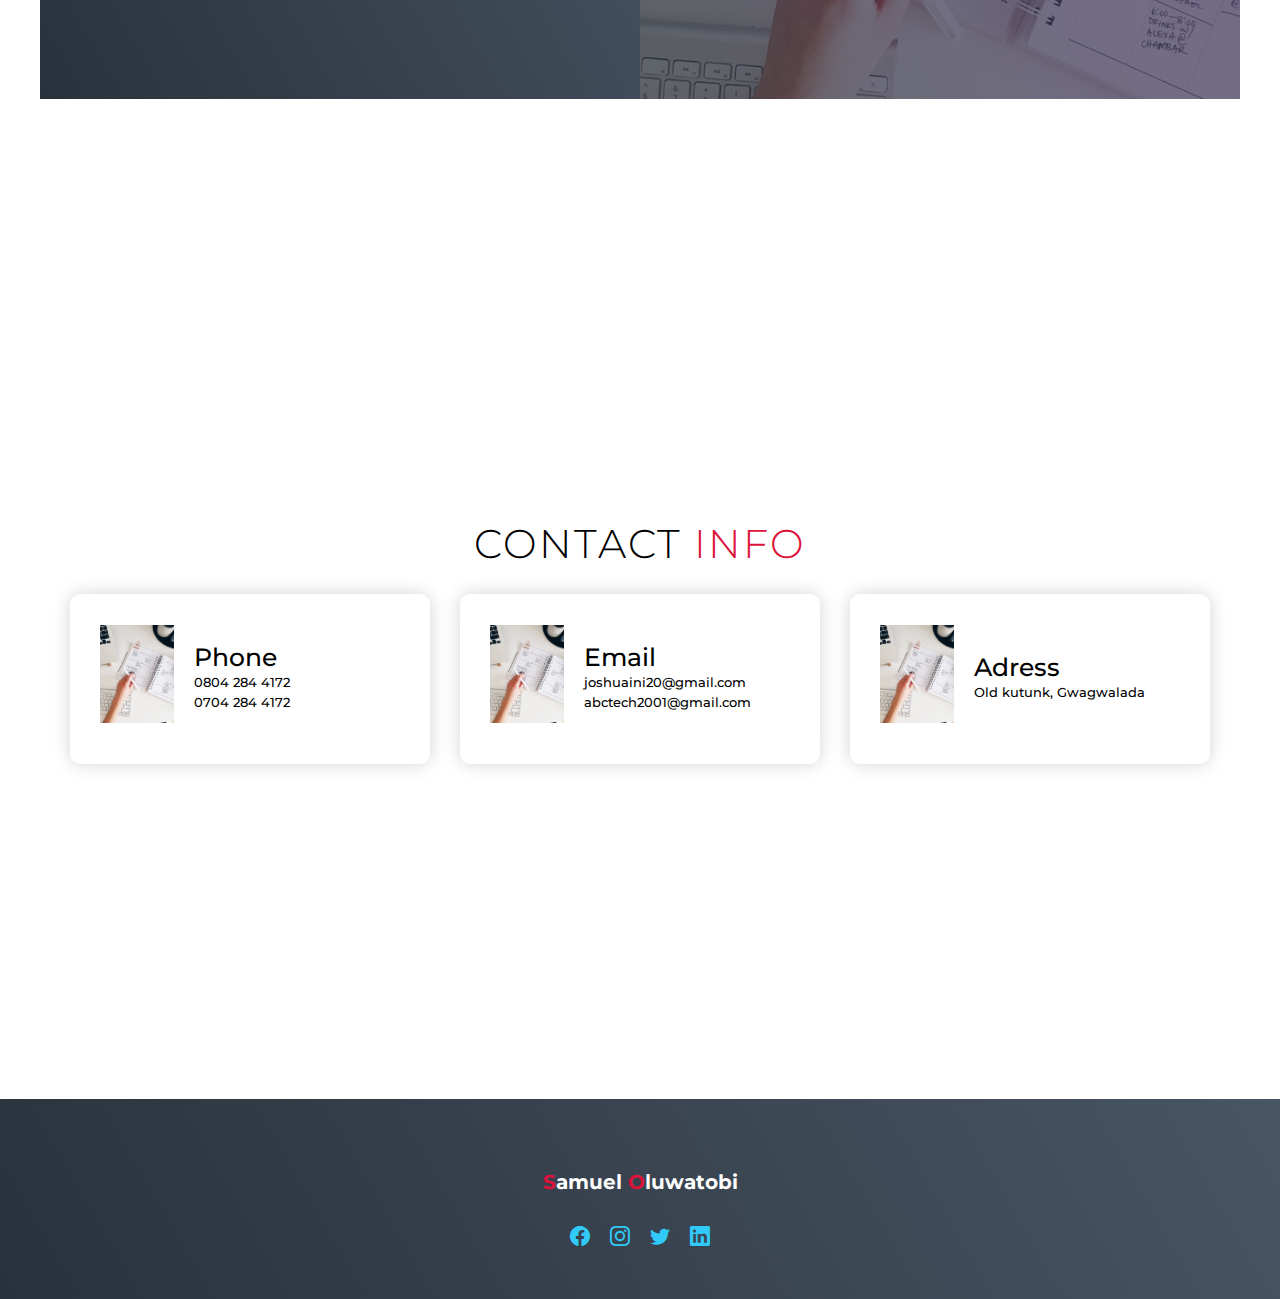
==== commit a36bddb9: "update" ====
--- a/index.html
+++ b/index.html
@@ -22,7 +22,7 @@
                     <div class="hamburger"><div class="bar"></div></div>
                     <ul>
                         <li><a href="#hero" data-after="Home">Home</a></li>
-                        <li><a href="#about" data-after="About">About</a></li>
+                        <li><a href="about.html" data-after="About">About</a></li>
                         <li><a href="#services" data-after="Services">Services</a></li>
                         <li><a href="#contact" data-after="Contact">Contact</a></li>
                         <li><a href="#projects" data-after="Projects">Projects</a></li>
@@ -31,7 +31,7 @@
             </div>
         </div>
     </section> 
-    
+
     
     <!-- Hero Section -->
     <section id="hero">
@@ -48,7 +48,7 @@
 
     <!-- About Section -->
     <section id="about">
-        <div class="about container">
+        <div class ="about container">
             <div class="col-left">
                 <div class="about-img">
                     <img src="sam.jpg" alt="img">
@@ -132,7 +132,7 @@
                   </div>
                   <div class="project-img">
                    <!-- <img src="project-img.GIF " alt="img">    -->
-                   <iframe src="https://guileless-buttercream-ab2a01.netlify.app/" frameborder="0" width="100%" height="100%"></iframe>
+                   <!-- <iframe src="https://guileless-buttercream-ab2a01.netlify.app/" frameborder="0" width="100%" height="100%"></iframe> -->
                 </div>
               </div>
               <div class="project-item">
@@ -250,7 +250,7 @@
                     <a href="#"><i class="bi bi-linkedin s-icon"></i></a>
                 </div>
             </div>
-            <p>Copyright @ 2022. All rights reserved</p>
+            <!-- <p>Copyright @ 2023. All rights reserved</p> -->
         </div>
     </section>
     <!-- End Footer -->
--- a/style.css
+++ b/style.css
@@ -59,6 +59,7 @@
     background-color: transparent;
     border: 2px solid crimson;
     font-size: 2rem;
+    font-family: initial;
     text-transform: uppercase;
     letter-spacing: .1rem;
     margin-top: 30px;
@@ -66,8 +67,9 @@
     transition-property: background-color, color;
 }
 .cta:hover{
-    color: white;
+    color: #ffffff;
     background-color: crimson;
+    text-decoration: none;
 
 }
 .brand a h1{
@@ -225,7 +227,7 @@
     left: 0;
     top: 0;
     height: 100%;
-    width: 100vw;
+    width: 100%;
     background-color: black;
     opacity: .7;
     z-index: -1;
@@ -450,6 +452,9 @@
     letter-spacing: .2rem;
     margin-bottom: 10px;
 }
+#about .col-right .about_contact{
+    font-size: 1.4rem;
+}
 #about .col-right p {
     margin-bottom: 20px;
 }
@@ -457,8 +462,15 @@
     color: black;
     margin:0 0 50px 10px;
     padding: 5px 10px;
-    display: inline;
     font-size: 1rem;
+    border-radius: 2rem;
+    transition: .9s;
+}
+
+#about .col-right .cta:hover{
+    color: #fff;
+    border-color: red;
+    background: red;
 }
 #about .col-left .about-img{
     height: 100%;
@@ -476,6 +488,9 @@
     width: 98%;
     border: 7px solid crimson;
     z-index: -1;
+}
+#about .col-right div .cta{
+    display: block;
 }
 /* End About Section */
 
@@ -599,8 +614,27 @@
     }
 /* End Keyframes */
 
+
+
+
+
+
+
+
+
+
+
+
+
+
+
+
+
+
+
 /* Media Query For Tablet */
 @media only screen and (min-width: 768px){
+    
     .cta {
         font-size: 2.5rem;
         padding: 10px 50px;
@@ -648,6 +682,16 @@
     /* End Project */
     
     /* About */
+    #about .col-right .about_contact{
+        margin-left: 10rem;
+    }
+    #about .col-right .cv_container{
+        margin-top: 40px;
+        display: block;
+    }
+    #about .col-right .cv_container .cta{
+        display: inline;
+    }
     #about .about{
         flex-direction: row;
     }
@@ -674,6 +718,7 @@
     #about .col-right h1 {
         text-align: left;
     } 
+    
     /* End About */
 
     /* Contact */
@@ -736,7 +781,7 @@
         display: none;
     }
     #header .nav-bar{
-        padding: 0;
+        padding: 0 20px;
     }
 /* end header */
     #services .service-bottom .service-items{
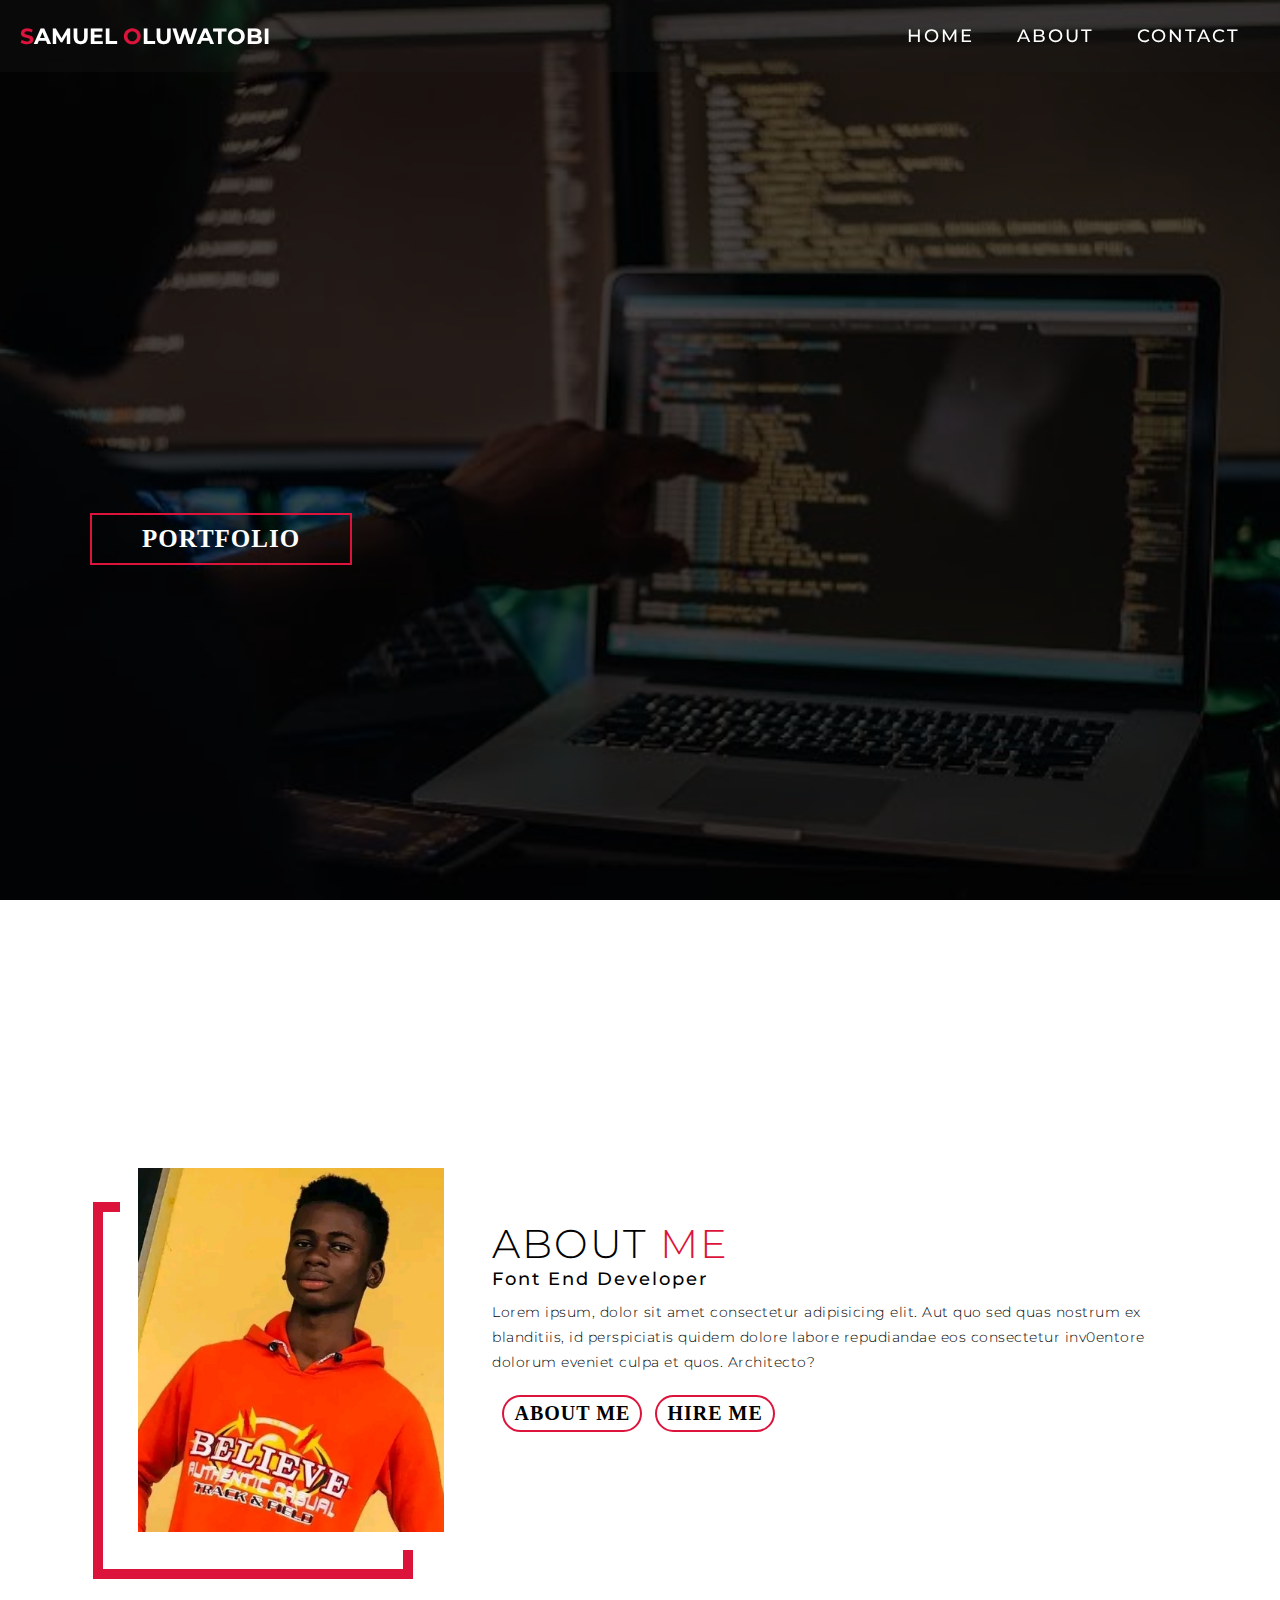
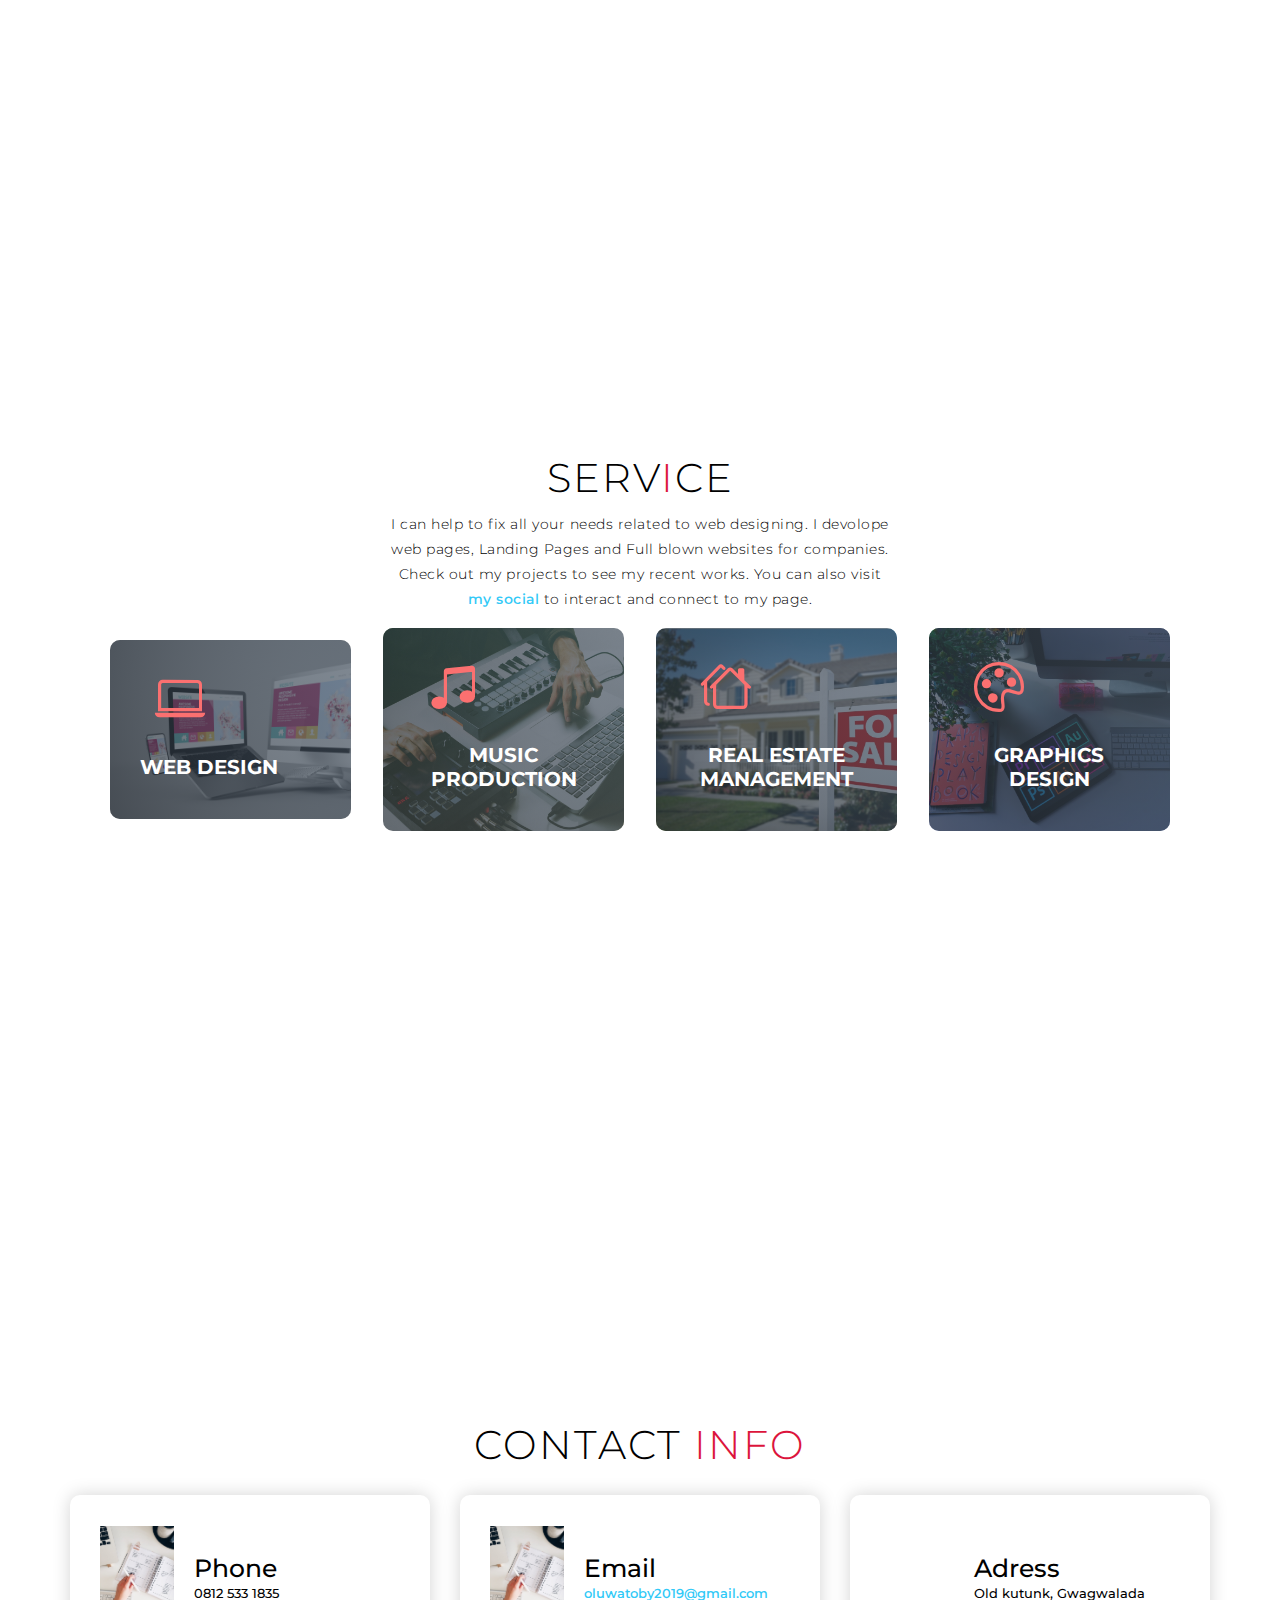
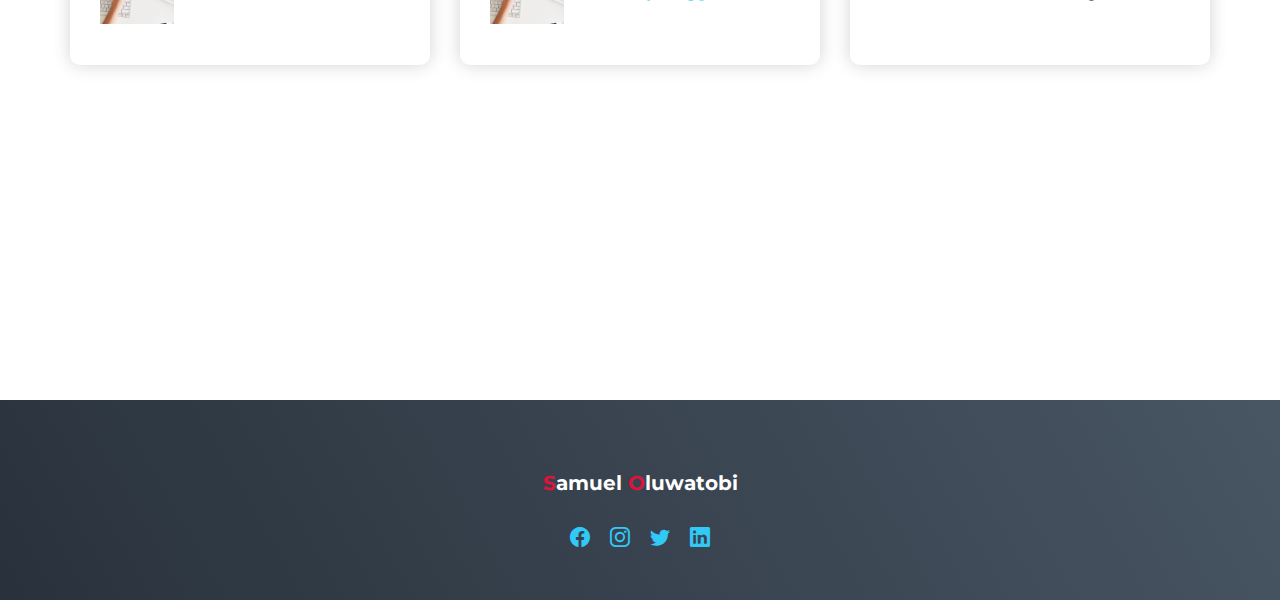
==== commit ecec38d6: "update" ====
--- a/index.html
+++ b/index.html
@@ -22,10 +22,8 @@
                     <div class="hamburger"><div class="bar"></div></div>
                     <ul>
                         <li><a href="#hero" data-after="Home">Home</a></li>
-                        <li><a href="about.html" data-after="About">About</a></li>
-                        <li><a href="#services" data-after="Services">Services</a></li>
+                        <li><a href="/about.html" data-after="About">About</a></li>
                         <li><a href="#contact" data-after="Contact">Contact</a></li>
-                        <li><a href="#projects" data-after="Projects">Projects</a></li>
                     </ul>
                 </div>
             </div>
@@ -83,30 +81,22 @@
                 <div class="service-items">
                     <div class="icon"><i class="bi bi-laptop"></i></div>
                     <h2>Web Design</h2>
-                    <p>Lorem ipsum dolor sit, 
-                        amet consectetur adipisicing elit. 
-                        Sint, voluptates quaerat. Ipsam cum eum.</p>
+                    
                 </div>
                 <div class="service-items">
                     <div class="icon"><i class="bi bi-music-note-beamed"></i></div>
                     <h2>Music Production</h2>
-                    <p>Lorem ipsum dolor sit, 
-                        amet consectetur adipisicing elit. 
-                        Sint, voluptates quaerat. Ipsam cum eum.</p>
+                    
                 </div>
                 <div class="service-items">
                     <div class="icon"><i class="bi bi-houses"></i></div>
                     <h2>Real Estate Management</h2>
-                    <p>Lorem ipsum dolor sit, 
-                        amet consectetur adipisicing elit. 
-                        Sint, voluptates quaerat. Ipsam cum eum.</p>
+                    
                 </div>
                 <div class="service-items">
                     <div class="icon"><i class="bi bi-palette"></i></div>
                     <h2>Graphics Design</h2>
-                    <p>Lorem ipsum dolor sit, 
-                        amet consectetur adipisicing elit. 
-                        Sint, voluptates quaerat. Ipsam cum eum.</p>
+                    
                 </div>
             </div>
         </div>
@@ -114,7 +104,7 @@
     <!-- End Service Section -->
     
     <!-- Project Section -->
-    <section id="projects">
+    <!-- <section id="projects">
         <div class="project container">
           <div class="project-header">
               <h1 class="section-title">Recent <span>Projects</span></h1>
@@ -131,8 +121,6 @@
                           sequi! Sed, illo non.</p>
                   </div>
                   <div class="project-img">
-                   <!-- <img src="project-img.GIF " alt="img">    -->
-                   <!-- <iframe src="https://guileless-buttercream-ab2a01.netlify.app/" frameborder="0" width="100%" height="100%"></iframe> -->
                 </div>
               </div>
               <div class="project-item">
@@ -193,7 +181,7 @@
             </div>
           </div>
         </div>
-    </section>
+    </section> -->
     <!-- End Project Section -->
     
 
@@ -207,20 +195,18 @@
                     <div class="icon"><img src="img-1.png" alt=""></div>
                     <div class="contact-info">
                         <h1>Phone</h1>
-                        <h2>0804 284 4172</h2>
-                        <h2>0704 284 4172</h2>
+                        <h2>0812 533 1835</h2>
                     </div>
                 </div>
                 <div class="contact-item">
                     <div class="icon"><img src="img-1.png" alt=""></div>
                     <div class="contact-info">
                         <h1>Email</h1>
-                        <h2>joshuaini20@gmail.com</h2>
-                        <h2>abctech2001@gmail.com</h2>
+                        <h2><a href=""> oluwatoby2019@gmail.com</a></h2>
                     </div>
                 </div>
                 <div class="contact-item">
-                    <div class="icon"><img src="img-1.png" alt=""></div>
+                    <div class="icon"><i class="bi bi-"></i></div>
                     <div class="contact-info">
                         <h1>Adress</h1>
                         <h2>Old kutunk, Gwagwalada</h2>
@@ -255,6 +241,7 @@
     </section>
     <!-- End Footer -->
     <script src="app.js"></script>
+    <script src="fade-on-scrow.js"></script>
 </div>
 </body>
 </html>
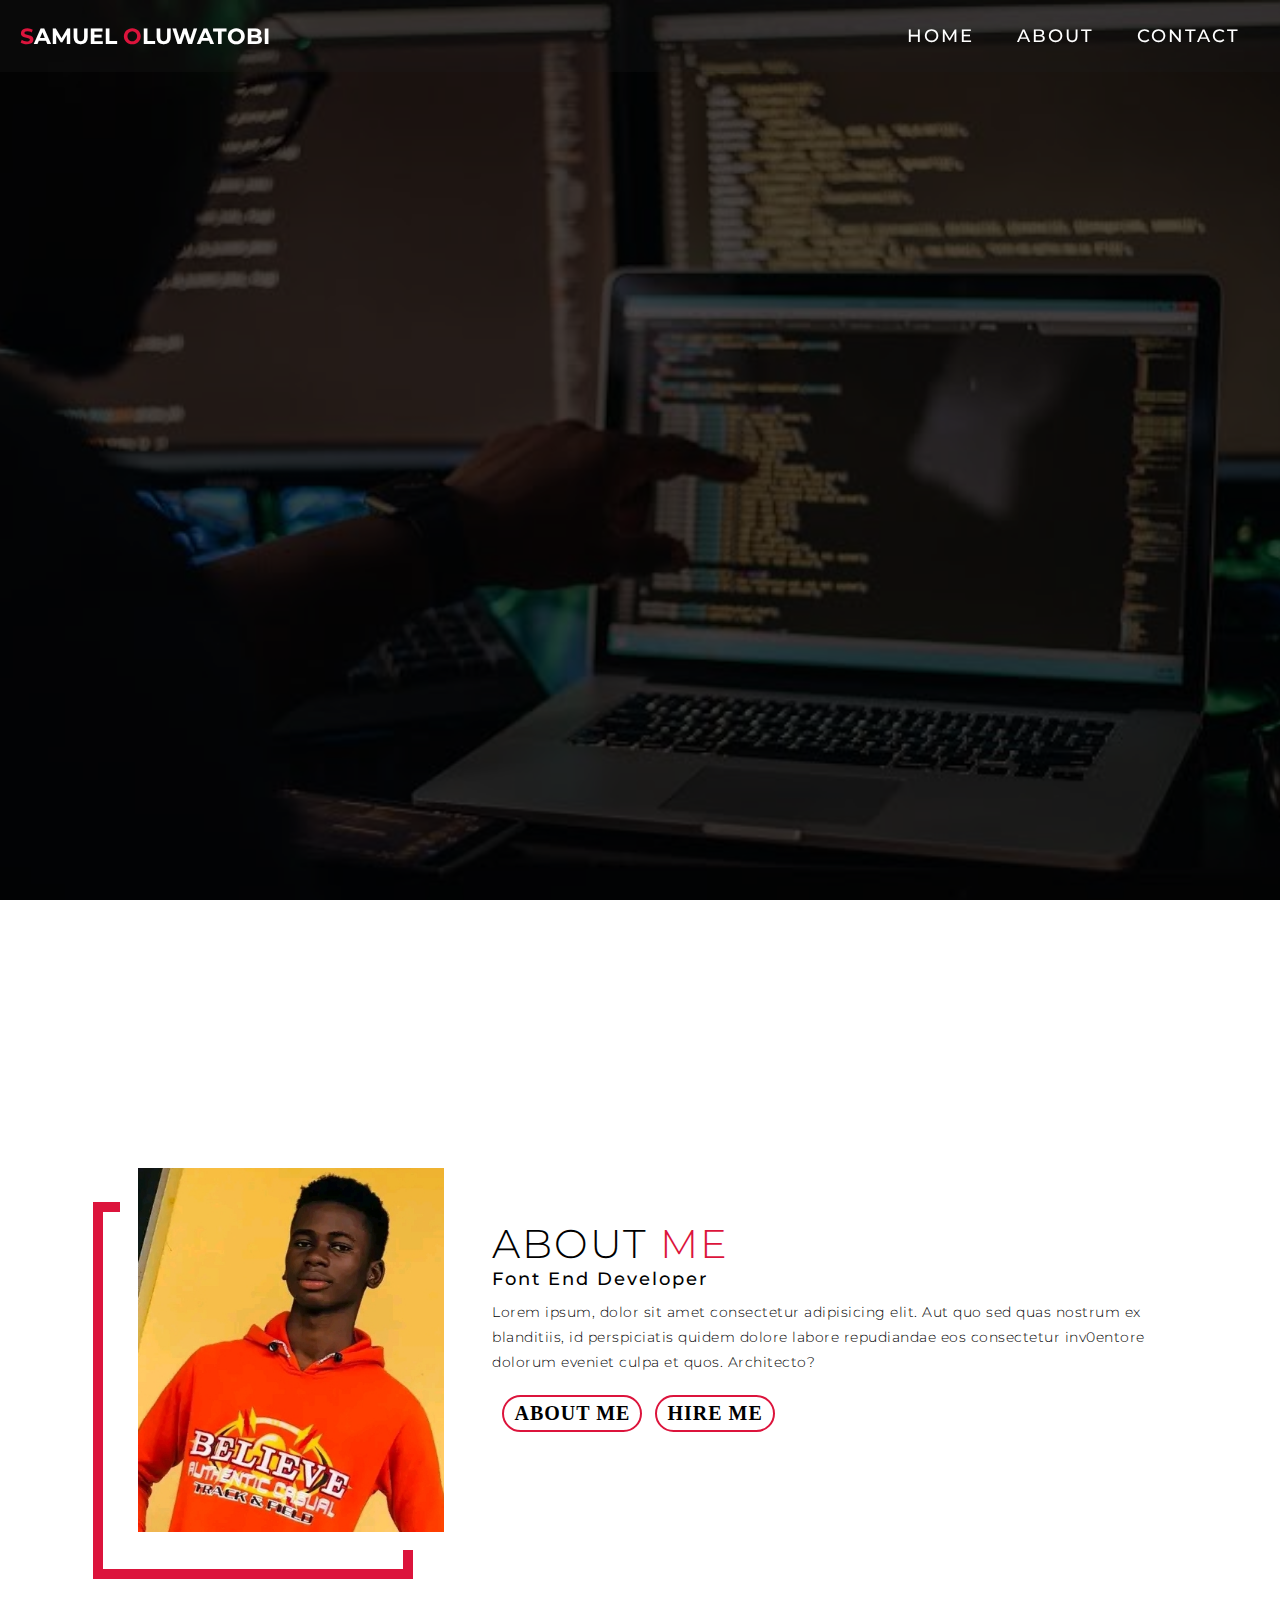
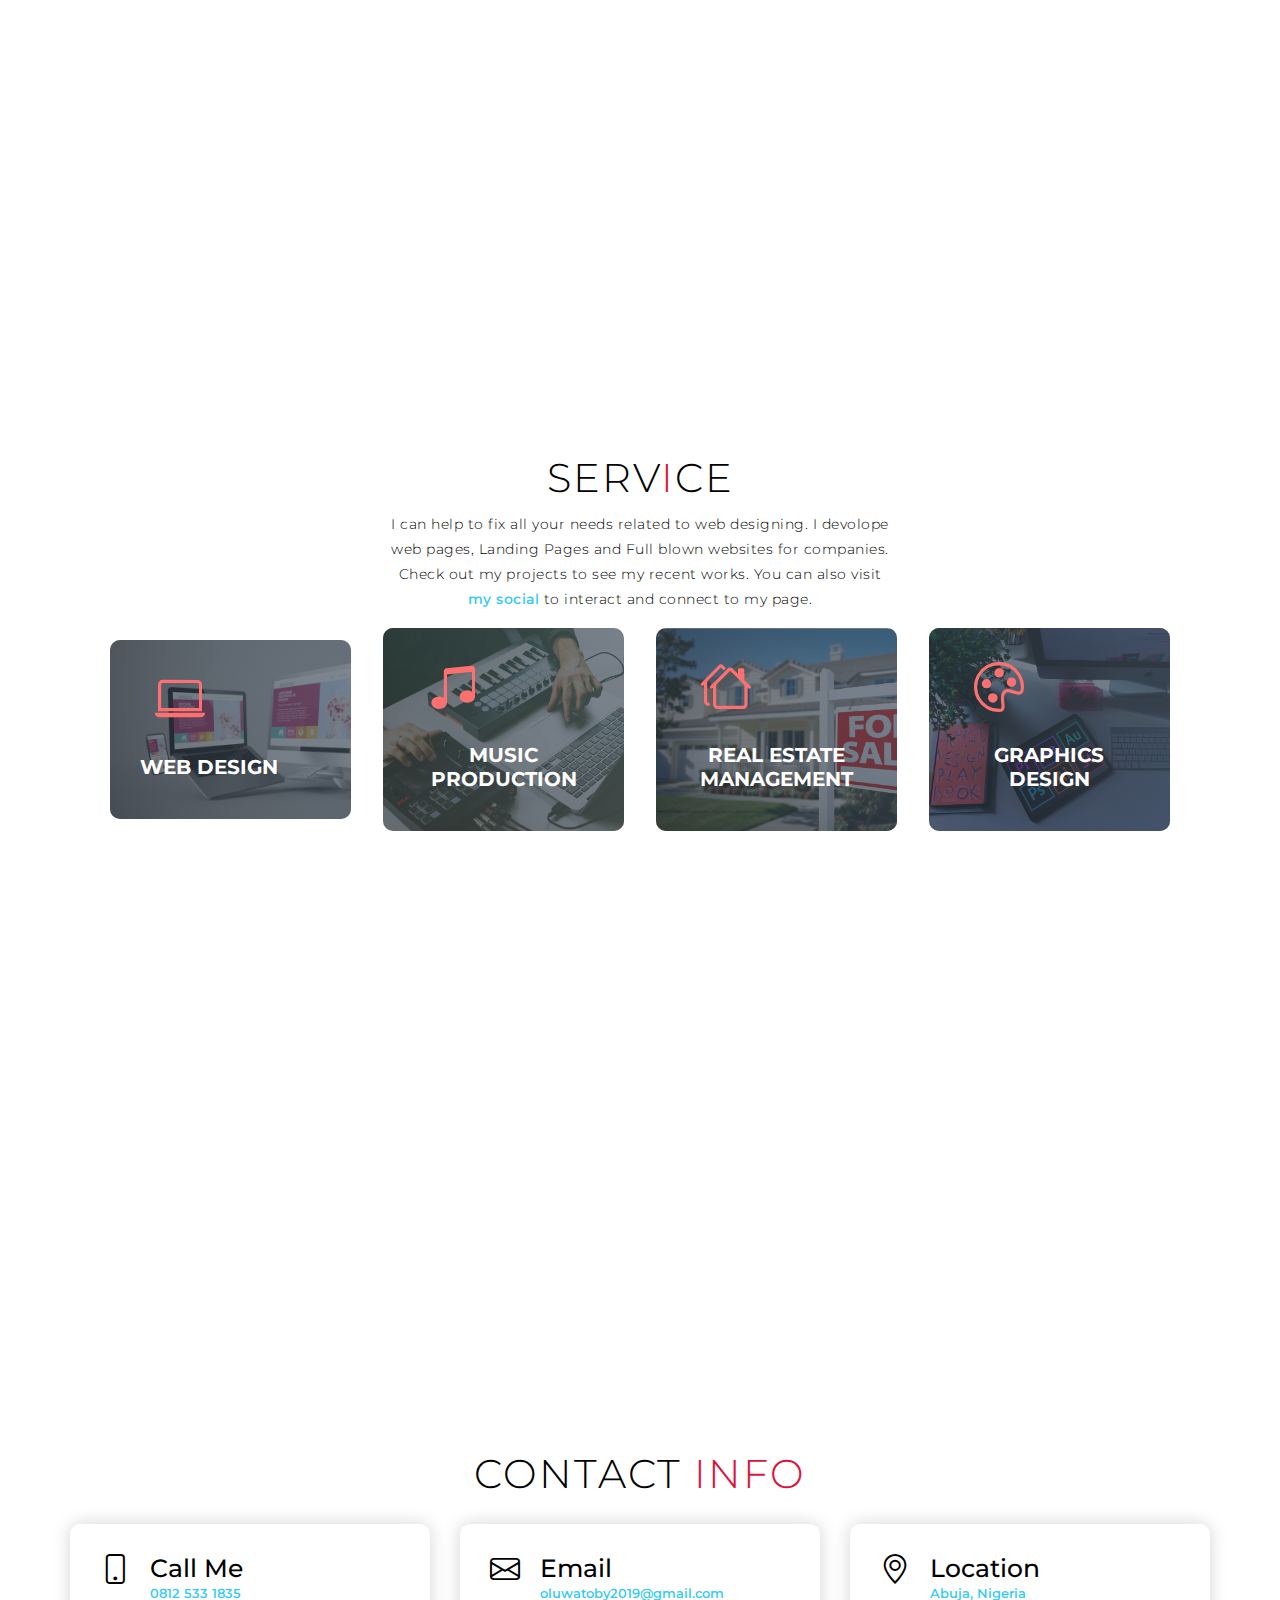
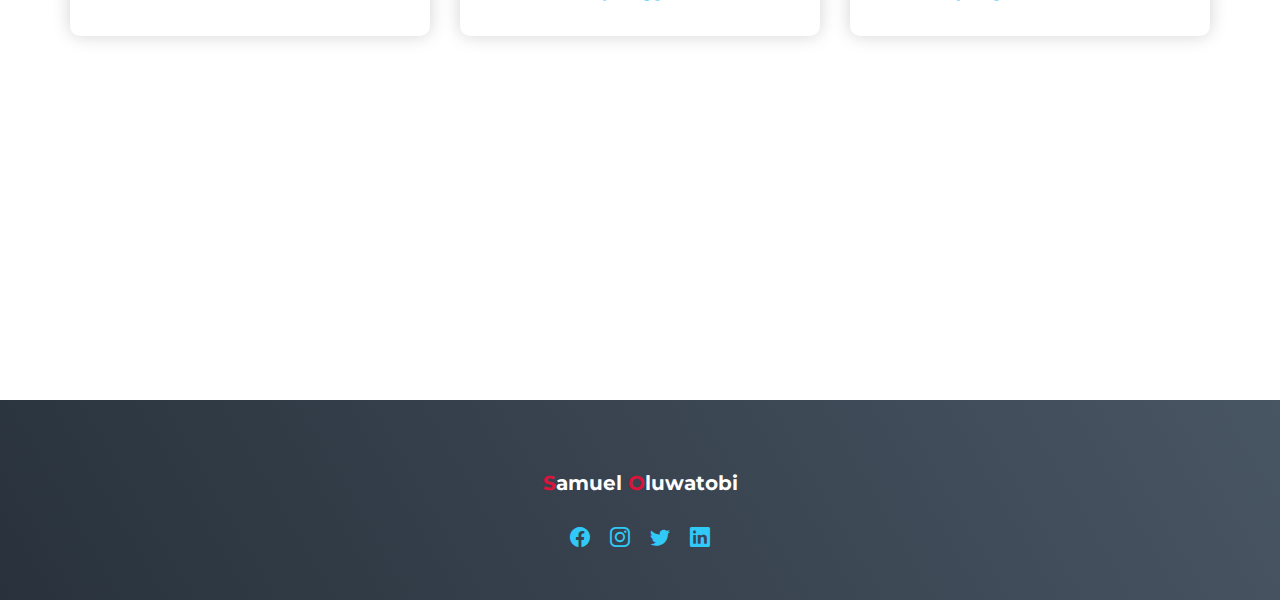
==== commit dc0eb2c6: "update" ====
--- a/index.html
+++ b/index.html
@@ -7,6 +7,7 @@
     <meta name="viewport" content="width=device-width, initial-scale=1.0">
     <link rel="stylesheet" href="https://cdn.jsdelivr.net/npm/bootstrap-icons@1.10.3/font/bootstrap-icons.css">
     <title>Samuel Oluwatobi</title>
+    <link rel="icon" href="sam.jpg"> 
 </head>
 <body>
     <!-- <div class="loader">
@@ -23,7 +24,7 @@
                     <ul>
                         <li><a href="#hero" data-after="Home">Home</a></li>
                         <li><a href="/about.html" data-after="About">About</a></li>
-                        <li><a href="#contact" data-after="Contact">Contact</a></li>
+                        <li><a href="/contact.html" data-after="Contact">Contact</a></li>
                     </ul>
                 </div>
             </div>
@@ -38,7 +39,7 @@
                 <h1>Hello, <span></span></h1>
                 <h1>My Name is <span></span></h1>
                 <h1>Samuel <span></span></h1>
-                <a href="#projects" type="button" class="cta">Portfolio</a>
+                <!-- <a href="#projects" type="button" class="cta">Portfolio</a> -->
             </div>
         </div>
     </section> 
@@ -59,8 +60,8 @@
                 adipisicing elit. Aut quo sed quas nostrum ex blanditiis, 
                 id perspiciatis quidem dolore labore repudiandae eos 
                 consectetur inv0entore dolorum eveniet culpa et quos. Architecto?</p>
-                <a href="#" class="cta">About Me</a>
-                <a href="#" class="cta">Hire Me</a>
+                <a href="/about.html" class="cta">About Me</a>
+                <a href="/contact.html" class="cta">Hire Me</a>
             </div>
         </div>
     </section>
@@ -192,24 +193,24 @@
             <div><h1 class="section-title">Contact <span>info</span></h1></div>
             <div class="contact-items">
                 <div class="contact-item">
-                    <div class="icon"><img src="img-1.png" alt=""></div>
+                    <div style=" margin-bottom: 20px;"><i class="bi bi-phone  " style="font-size:30px;"></i></div>
                     <div class="contact-info">
-                        <h1>Phone</h1>
-                        <h2>0812 533 1835</h2>
+                        <h1>Call Me</h1>
+                        <h2><a href="tel:0812 533 1835">0812 533 1835</a></h2>
                     </div>
                 </div>
                 <div class="contact-item">
-                    <div class="icon"><img src="img-1.png" alt=""></div>
+                    <div style=" margin-bottom: 20px;"><i class="bi bi-envelope" style="font-size:30px;"></i></div>
                     <div class="contact-info">
                         <h1>Email</h1>
-                        <h2><a href=""> oluwatoby2019@gmail.com</a></h2>
+                        <h2><a href="mailto:oluwatoby2019@gmail.com"> oluwatoby2019@gmail.com</a></h2>
                     </div>
                 </div>
                 <div class="contact-item">
-                    <div class="icon"><i class="bi bi-"></i></div>
+                    <div style=" margin-bottom: 20px;"><i class="bi bi-geo-alt" style="font-size:30px;"></i></div>
                     <div class="contact-info">
-                        <h1>Adress</h1>
-                        <h2>Old kutunk, Gwagwalada</h2>
+                        <h1>Location</h1>
+                        <h2><a href="https://www.google.com/maps/place/Abuja,+Federal+Capital+Territory/@9.0244189,7.3798269,12z/data=!3m1!4b1!4m5!3m4!1s0x104e745f4cd62fd9:0x53bd17b4a20ea12b!8m2!3d9.0764785!4d7.398574" target="_blank"> Abuja, Nigeria</a></h2>
                     </div>
                 </div>
             </div>
@@ -224,7 +225,7 @@
             <h2></h2>
             <div class="social-icon">
                 <div class="social-item">
-                    <a href="#"><i class="bi bi-facebook s-icon"></i></a>
+                    <a href="https://web.facebook.com/rccg.overcomers.98"><i class="bi bi-facebook s-icon"></i></a>
                 </div>
                 <div class="social-item">
                     <a href="#"><i class="bi bi-instagram s-icon"></i></a>
